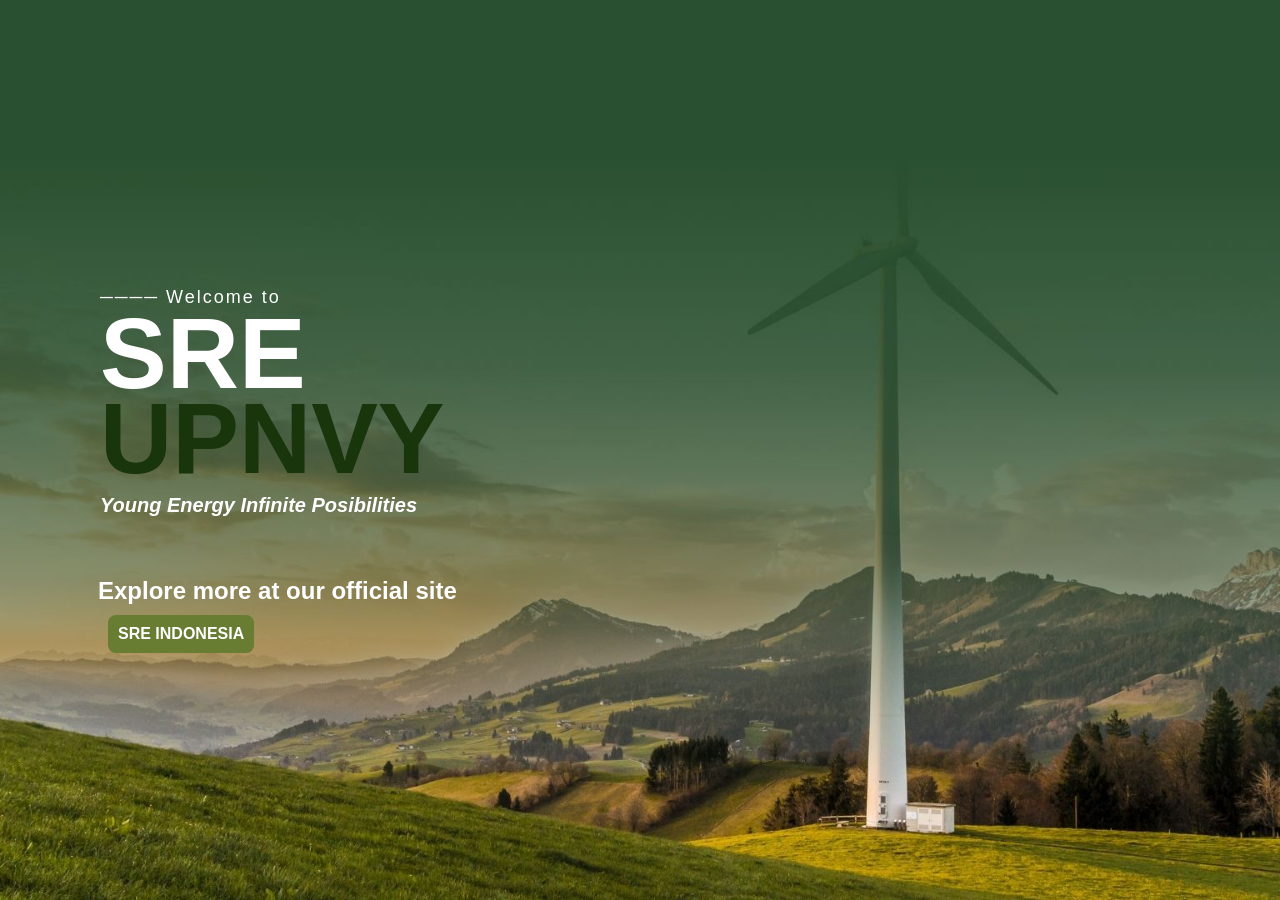
==== index.html @ 44f155f4 "Add files via upload" ====
<!DOCTYPE html>
<html lang="en">
<head>
    <meta charset="UTF-8">
    <meta name="viewport" content="width=device-width, initial-scale=1.0">
    <title>SRE WEBSITE</title>
    <link rel="stylesheet" href="srewebsite.css">
</head>
<body class="home-page">
    <!-- <nav>
        <div class="logosre">
        </div>
        <ul>
            <li><a href="index copy.html">Home</a></li>
            <li><a href="About copy .html">About</a></li>
            <li><a href="Activity copy.html">Activity</a></li>
            <li><a href="Our Team copy.html">Our Team</a></li>
        </ul>
    </nav> -->

    <div class="container">
        <section class="home-one">
            <div class="overlay-container">
                <div class="overlay">
                    <p>──── Welcome to</p>
                    <h1>SRE<span>UPNVY</span></h1>
                    <h3><em>Young Energy Infinite Posibilities</em></h3>
                </div> 
                <div class="explore-text">
                    <h2>Explore more at our official site</h2>
                    <a href="https://www.sre.co.id/id" target="_blank" class="sreidn-button">SRE INDONESIA</a>
                </div>
            </div>
        </section>

        <section class="home-three">
            <div class="sreidn-images">
                <img src="sreidn-logo/WhatsApp Image 2025-07-17 at 11.28.17_38786099.jpg" alt="foto 1">
                <img src="sreidn-logo/WhatsApp Image 2025-07-17 at 11.29.37_6268dc3e.jpg" alt="foto 2">
                <img src="sreidn-logo/WhatsApp Image 2025-07-17 at 11.30.44_0208b21f.jpg" alt="foto 3">
                <img src="sreidn-logo/WhatsApp Image 2025-07-17 at 11.29.37_50a04f51.jpg" alt="foto 4">
            </div>
            <div class="sreidn-top">
                <div class="sreidn-heading">
                    <img src="SRE_logo_green.png" alt="logo sre">
                    <h1><span>INDONESIA</span></h1>
                </div>
                <p>
                    SRE Indonesia or Society of Renewable Energy Indonesia is a non-profit organization that aims to accelerate <br> 
                    the energy transition in Indonesia particularly through capacity building in the renewable energy sector.
                </p>
            </div>
            <div class="sreidn-middle">
                <div class="middle-item">
                    <img src="sreidn-logo/univ-removebg-preview.png" alt="middle-item 1">
                    <h3>40 Universities</h3>
                    <p>SRE is spread across 40 universities <br> throughout Indonesia</p>
                </div>
                <div class="middle-item">
                    <img src="sreidn-logo/orang-removebg-preview.png" alt="middle-item 2">
                    <h3>400.000+ People</h3>
                    <p>Reaching more than 400 thousand people</p>
                </div>
                <div class="middle-item">
                    <img src="sreidn-logo/acara-removebg-preview.png" alt="middle-item 3">
                    <h3>300+ Events</h3>
                    <p>
                        Conducting more than 300 events<br>
                        throughout Indonesia.
                    </p>
                </div>
            </div>
        </section>

        <section class="home-two">
            <div class="sre-images">
                <img src="fotoalbum/IMG_6080.jpg" alt="Foto 1" class="sre-img">
                <img src="fotoalbum/IMG_6080.jpg" alt="Foto 2" class="sre-img">
                <img src="fotoalbum/IMG_6080.jpg" alt="Foto 3" class="sre-img">
            </div>

            <div class="sre-bottom">
                <div class="sre-left">
                    <img src="SRE_logo_green.png" alt="logo sre" class="sre-logo">
                    <h2>UPN "Veteran" Yogyakarta</h2>
                    <p>Young Energy Infinite Posibilities</p>
                </div>
                <div class="sre-right">
                    <h1>What is SRE UPNVY?</h1>
                    <div class="slogan-wrapper">
                        <span class="slogan-badge">Young Energy Infinite Posibilities</span>
                    </div>
                    <p class="desc">
                        <span>Society of Renewable Energy (SRE) UPNVY</span> is a student organization specializing in New and Renewable Energy (NRE). <br>
                        This organization provides a forum for renewable energy science for male and female students from various departments at UPN "Veteran" Yogyakarta, <br>
                        introducing renewable energy and collaborating to create projects in the renewable energy field. Furthermore, this organization aims to increase student interest in and awareness of new and renewable energy. This is based on the fact that many students still have minimal knowledge about renewable energy.  
                    </p>
                </div>
            </div>
        </section>

        <section class="home-four">
            <div class="collab-container">
                <div class="collab-heading">
                    <h1><span>MEET</span></h1>
                    <img src="SRE_logo_green.png" alt="logo sre">
                    <h1><span>INDONESIA COLLABORATORS</span></h1>
                </div>
                <div class="collab">
                    <div class="collaborators">
                        <a href="https://asean.org/" target="_blank">
                            <img src="srecollaborators/ASEAN.png" alt="logo ASEAN"> </a>
                        <a href="http://astra.co.id/" target="_blank">
                            <img src="srecollaborators/ASTRA.jpg" alt="logo ASTRA"></a>
                        <img src="srecollaborators/BPPT.png" alt="logo BPPT">
                        <a href="https://chandra-asri.com/id?gad_source=1&gad_campaignid=22125669579&gbraid=0AAAAArFUI5LkAQlbtIqx-YOl7ykiFJECK&gclid=Cj0KCQjw953DBhCyARIsANhIZobNIRGiQLPTIWfWsMm63AUCVNhUXt6UmaYI_AD4T3_EtJ8Ee23jcooaAioqEALw_wcB" target="_blank">
                            <img src="srecollaborators/chandra_asri.webp" alt="logo Chandra asri"></a>
                        <a href="https://www.ecadin.org/" target="_blank">
                            <img src="srecollaborators/ECADIN-1.webp" alt="logo ECADIN"></a>
                        <a href="https://www.ge.com/news/reports/tag/ge%20indonesia" target="_blank">
                            <img src="srecollaborators/General_Electric_logo.svg.png" alt="logo General Electric"></a>
                        <img src="srecollaborators/geodipa-logo.png" alt="logo Geodipa">
                        <a href="https://www.giz.de/en/worldwide/352.html" target="_blank">
                            <img src="srecollaborators/giz.jpg" alt="logo GIZ"></a>
                        <a href="https://iesr.or.id/en/" target="_blank">
                            <img src="srecollaborators/IESR-logo-caps-hires.png" alt="logo IESR"></a>
                        <a href="https://www.irena.org/" target="_blank">
                            <img src="srecollaborators/irena.png" alt="logo Irena"></a>
                        <a href="https://www.metiires.or.id/" target="_blank">
                            <img src="srecollaborators/METI-logo.png" alt="logo METI" class="logoMETI"></a>
                        <a href="https://www.unmgcy.org/" target="_blank">
                            <img src="srecollaborators/MGCY-Full.png" alt="logo MGCY"></a>
                        <a href="https://www.esdm.go.id/en" target="_blank">
                            <img src="srecollaborators/Ministry_of_Energy_and_Mineral_Resources.png" alt="logo Ministry of Energy and Mineral Resources of the Republic of Indonesia"></a>
                        <a href="https://kemlu.go.id/portal/en" target="_blank">
                            <img src="srecollaborators/ministry.png" alt="logo Ministry of Foreign Affairs of the Republic of Indonesia"></a>
                        <a href="https://www.newenergynexus.com/" target="_blank">
                            <img src="srecollaborators/nexus.png" alt="logo Nexus"></a>
                        <a href="https://www.pertamina.com/" target="_blank">
                            <img src="srecollaborators/pertamina.png" alt="logo Pertamina"></a>
                        <a href="https://web.pln.co.id/" target="_blank">
                            <img src="srecollaborators/PLN.png" alt="logo PLN"></a>
                        <a href="https://purnomoyusgiantorocenter.org/" target="_blank">
                            <img src="srecollaborators/purnomoyusgiantoro.jpg" alt="logo Purnomo Yusgiantoro"></a>
                        <a href="https://rm.id/" target="_blank">
                            <img src="srecollaborators/rakyatmerdeka.png" alt="logo RM.id"></a>
                        <a href="https://rigsis.com/" target="_blank">
                            <img src="srecollaborators/RIGSIS.png" alt="logo RIGSIS"></a>
                        <a href="https://www.se.com/id/en/" target="_blank">
                            <img src="srecollaborators/Schneider Electric 1.png" alt="logo Schneider Electric"></a>
                        <a href="https://www.sedayu.com/" target="_blank">
                            <img src="srecollaborators/SDU-1.png" alt="logo Sedayu"></a>
                        <a href="https://www.seda.gov.my/" target="_blank">
                            <img src="srecollaborators/seda-malaysia-logo-png_seeklogo-285004.png" alt="logo SEDA Malaysia"></a>
                        <a href="https://www.ptsmi.co.id/" target="_blank">
                            <img src="srecollaborators/SMI.webp" alt="logo SMI"></a>
                        <a href="https://sunenergy.id/" target="_blank">
                            <img src="srecollaborators/sun.jpg" alt="logo SUN"></a>
                        <a href="https://www.supreme-energy.com/" target="_blank">
                            <img src="srecollaborators/supreme.png" alt="logo Supreme Energy"></a>
                        <a href="https://www.tmlenergy.co.id/" target="_blank">
                            <img src="srecollaborators/tml.png" alt="logo TMLEnergy"></a>
                        <a href="https://www.undp.org/" target="_blank">
                            <img src="srecollaborators/UNDP_logo.svg.png" alt="logo UNDP" class="logoUNDP"></a>
                        <a href="https://www.wartsila.com/" target="_blank">
                            <img src="srecollaborators/Wärtsilä_logo.svg.png" alt="logo Wärtsilä"></a>
    
                        <!-- DUPLIKAT -->
                        <a href="https://asean.org/" target="_blank">
                            <img src="srecollaborators/ASEAN.png" alt="logo ASEAN"> </a>
                        <a href="http://astra.co.id/" target="_blank">
                            <img src="srecollaborators/ASTRA.jpg" alt="logo ASTRA"></a>
                        <img src="srecollaborators/BPPT.png" alt="logo BPPT">
                        <a href="https://chandra-asri.com/id?gad_source=1&gad_campaignid=22125669579&gbraid=0AAAAArFUI5LkAQlbtIqx-YOl7ykiFJECK&gclid=Cj0KCQjw953DBhCyARIsANhIZobNIRGiQLPTIWfWsMm63AUCVNhUXt6UmaYI_AD4T3_EtJ8Ee23jcooaAioqEALw_wcB" target="_blank">
                            <img src="srecollaborators/chandra_asri.webp" alt="logo Chandra asri"></a>
                        <a href="https://www.ecadin.org/" target="_blank">
                            <img src="srecollaborators/ECADIN-1.webp" alt="logo ECADIN"></a>
                        <a href="https://www.ge.com/news/reports/tag/ge%20indonesia" target="_blank">
                            <img src="srecollaborators/General_Electric_logo.svg.png" alt="logo General Electric"></a>
                        <img src="srecollaborators/geodipa-logo.png" alt="logo Geodipa">
                        <a href="https://www.giz.de/en/worldwide/352.html" target="_blank">
                            <img src="srecollaborators/giz.jpg" alt="logo GIZ"></a>
                        <a href="https://iesr.or.id/en/" target="_blank">
                            <img src="srecollaborators/IESR-logo-caps-hires.png" alt="logo IESR"></a>
                        <a href="https://www.irena.org/" target="_blank">
                            <img src="srecollaborators/irena.png" alt="logo Irena"></a>
                        <a href="https://www.metiires.or.id/" target="_blank">
                            <img src="srecollaborators/METI-logo.png" alt="logo METI"></a>
                        <a href="https://www.unmgcy.org/" target="_blank">
                            <img src="srecollaborators/MGCY-Full.png" alt="logo MGCY"></a>
                        <a href="https://www.esdm.go.id/en" target="_blank">
                            <img src="srecollaborators/Ministry_of_Energy_and_Mineral_Resources.png" alt="logo Ministry of Energy and Mineral Resources of the Republic of Indonesia"></a>
                        <a href="https://kemlu.go.id/portal/en" target="_blank">
                            <img src="srecollaborators/ministry.png" alt="logo Ministry of Foreign Affairs of the Republic of Indonesia"></a>
                        <a href="https://www.newenergynexus.com/" target="_blank">
                            <img src="srecollaborators/nexus.png" alt="logo Nexus"></a>
                        <a href="https://www.pertamina.com/" target="_blank">
                            <img src="srecollaborators/pertamina.png" alt="logo Pertamina"></a>
                        <a href="https://web.pln.co.id/" target="_blank">
                            <img src="srecollaborators/PLN.png" alt="logo PLN"></a>
                        <a href="https://purnomoyusgiantorocenter.org/" target="_blank">
                            <img src="srecollaborators/purnomoyusgiantoro.jpg" alt="logo Purnomo Yusgiantoro"></a>
                        <a href="https://rm.id/" target="_blank">
                            <img src="srecollaborators/rakyatmerdeka.png" alt="logo RM.id"></a>
                        <a href="https://rigsis.com/" target="_blank">
                            <img src="srecollaborators/RIGSIS.png" alt="logo RIGSIS"></a>
                        <a href="https://www.se.com/id/en/" target="_blank">
                            <img src="srecollaborators/Schneider Electric 1.png" alt="logo Schneider Electric"></a>
                        <a href="https://www.sedayu.com/" target="_blank">
                            <img src="srecollaborators/SDU-1.png" alt="logo Sedayu"></a>
                        <a href="https://www.seda.gov.my/" target="_blank">
                            <img src="srecollaborators/seda-malaysia-logo-png_seeklogo-285004.png" alt="logo SEDA Malaysia"></a>
                        <a href="https://www.ptsmi.co.id/" target="_blank">
                            <img src="srecollaborators/SMI.webp" alt="logo SMI"></a>
                        <a href="https://sunenergy.id/" target="_blank">
                            <img src="srecollaborators/sun.jpg" alt="logo SUN"></a>
                        <a href="https://www.supreme-energy.com/" target="_blank">
                            <img src="srecollaborators/supreme.png" alt="logo Supreme Energy"></a>
                        <a href="https://www.tmlenergy.co.id/" target="_blank">
                            <img src="srecollaborators/tml.png" alt="logo TMLEnergy"></a>
                        <a href="https://www.undp.org/" target="_blank">
                            <img src="srecollaborators/UNDP_logo.svg.png" alt="logo UNDP"></a>
                        <a href="https://www.wartsila.com/" target="_blank">
                            <img src="srecollaborators/Wärtsilä_logo.svg.png" alt="logo Wärtsilä"></a>
                    </div>
                </div>
            </div>
        </section>

        <section class="home-five">
            <h1 class="Contact-title">Contact Us</h1>
            <footer class="footer-sre">
                <div class="footer-left">
                    <img src="SRE_logo_green.png" alt="logo sre">
                    <h2>UPN "Veteran" Yogyakarta</h2>
                    <p>Young Energy Infinite Posibilities</p>
                </div>

                <div class="footer-right">
                    <div class="contact-item">
                        <img src="contactlogo/icons8-email-90.png" alt="email">
                        <span>email sre</span>
                    </div>
                    <div class="contact-item">
                        <img src="contactlogo/icons8-instagram-logo-50.png" alt="instagram">
                        <a href="https://www.instagram.com/sre.upnvy?igsh=MTJiMDk4Z2ZpbHgyZQ==" target="_blank">@sre.upnvy</a>
                    </div>
                    <div class="contact-item">
                        <img src="contactlogo/icons8-tiktok-90.png" alt="tiktok">
                        <a href="https://www.tiktok.com/@sre.upnvy?_t=ZS-8y2zm5NRVfc&_r=1" target="_blank">SRE UPNVY</a>
                    </div>
                    <div class="contact-item">
                        <img src="contactlogo/icons8-youtube-50.png" alt="youtube">
                        <a href="https://www.youtube.com/@sreupnvy3680" target="_blank">SRE UPNVY</a>
                    </div>
                    <div class="contact-item">
                        <img src="contactlogo/icons8-linkedin-50.png" alt="linkedin">
                        <a href="www.linkedin.com/company/sre-upnvy" target="_blank">linkedin</a>
                    </div>
                    <div class="contact-item">
                        <img src="contactlogo/icons8-location-50.png" alt="location">
                        <p>Jl. Padjajaran Jl. Ring Road Utara No.104, Ngropoh, Condongcatur, Kec. Depok, Kabupaten Sleman, Daerah Istimewa Yogyakarta 55283</p>
                    </div>
                </div>
            </footer>
        </section>
    </div>
</body>
</html>
---- srewebsite.css ----
*{
    margin : 0;
    padding : 0;
    box-sizing: border-box;
    font-family: "Poppins", sans-serif; }
body { overflow-x: hidden; background: linear-gradient(to bottom, #18350B) ; margin: 0; padding: 0; scroll-behavior: smooth;}
.about-page{background: linear-gradient(to bottom, #0b3d2e, #567c4b); }
.container{ scroll-snap-type: y mandatory; overflow-y: scroll; height: 100vh; scroll-behavior: smooth;}
section{
    overflow-x:hidden;
    height :100vh;
    /* display: flex; */
    justify-content: center;
    align-items: center; 
    scroll-snap-align: start; } 
.one{ 
    position: relative;
    background-image: url(fotoalbum/Green\ Tosca\ Modern\ Geometric\ Web\ Hosting\ Service\ Presentation.jpg);
    background-size: cover;
    background-position: center;
    height: 100vh;
    color: white;
    display: flex;
    align-items: center;
    justify-content: center; }
.vision{ padding: 60px 100px; }
.vission-row {
    padding-left: 20px;
    display: flex;
    align-items: center;
    gap: 5rem; 
    justify-content: space-between;
    flex-wrap: wrap; }
.vision-content{flex: 1;}
.vision-title{display: flex; align-items: flex-start; flex-direction: column; gap: 0;}
h2.visi{ font-size: 4rem; letter-spacing: 6px;  color: white; position: relative; margin: 0; padding-bottom: 10px; line-height: 1;} 
h2.our { font-size: 3rem;  letter-spacing: 6px ; color: #007a60;  margin: 0; padding: 0; line-height: 1; }
.vision-text p { font-size: 18px; color: #d7d0d0; margin-top: 20px; line-height: 1.6; text-align: justify;}
.vision-text p span{color: #007a60;}
h2.visi::after{
    content: "";
    position: absolute;
    bottom: 0;
    left: 0;
    width: 100%; 
    height: 5px; 
    background-color: white;  }
.vision-image{flex: 1; text-align: center;}
.vision-image img{max-width: 100%; height: auto; max-height: 300px;} 
.mission{
    display: flex;
    align-items: flex-start;
    justify-content: space-between;
    gap: 40px;
    padding: 50px 30px;
    max-width: 1000px;
    margin: 0 auto;  }
.mission-left{flex: 1; text-align: left;}
.mission-title{
    padding-left: 0;
    font-size: 3rem;
    color: white;
    font-weight: bold;
    transform: translateX(-30px);
    /* margin-bottom: 40px; */ }
.mission-right{
    flex: 2;
    display: flex;
    flex-direction: column;
    gap: 20px;
}
.mission-item{
    display: flex;
    align-items: flex-start;
    gap: 25px; }
.misi-icon{width: 80px; height: auto;}
.misi-box{
    background-color: #f1f1f1;
    border-radius: 15px;
    padding: 20px 20px;
    /* margin-top: 6px; */
    flex: 1;
    box-shadow: 0 2px 6px rgba(0,0,0,0.1);}
.misi-box p{margin: 0; font-size: 1rem; color: #18350B; line-height: 1.6;}
/* .mission p{ flex: 3; text-align: justify;  font-family: 'Poppins', sans-serif; }
.point{
    background-color: #71d5a3;
    padding: 10px;
    margin-bottom: 20px;
    border-radius: 12px;
    box-shadow: 0 2px 8px rgba(0,0,0,0.05); 
    font-family: 'Poppins', sans-serif;
    line-height: 1.6; } */

/* TAGLINE */
.ourtagline {
    position: relative;
    padding: 50px 20px;
    margin-bottom: 30px;
    overflow: hidden; }
.ourtagline h1{
    color: white;
    letter-spacing: 2px;
    font-size: 3rem;
    font-family: 'Poppins', sans-serif;
    text-align: center; }
.ourtagline span{ color: #007a60;}
.scroll-container{
    display: flex;
    overflow-x: auto;
    scrollbar-width: none;
    -ms-overflow-style: none;
    gap: 20px;
    scroll-snap-type: x mandatory;
    scroll-behavior: smooth;
    padding: 20px 0;    }
.scroll-container::-webkit-scrollbar{ display: none;}
.tagline-item { 
    width: 400px;
    height: 300px;
    flex: 0 0 auto;
    scroll-snap-align: center;
    background-color: #42623f;
    padding: 30px 20px;
    border-radius: 16px;
    transition: transform 0.3s, box-shadow 0.3s;
    box-shadow: 0 4px 12px rgba(0, 0, 0, 0.2);
    color: white; 
    display: flex;
    flex-direction: column;
    /* justify-content: center;  */ }
.tagline-item.active{
    transform: scale(1.05);
    box-shadow: 0 6px 16px rgba(255,255,255,0.4) ;
    background-color: #115e59; }
.tagline-item h2 { font-size: 2rem; color: #D6D3CC;}
.tagline-item p { font-size: 1.5rem;  color: #e0f2f1;  text-align: justify;}
.scroll-btn{
    position: absolute;
    top: 50%;
    transform: translateY(-50%);
    background: #0f766e;
    color: white;
    border: none;
    font-size: 2rem;
    padding: 10px 16px;
    cursor: pointer;
    z-index: 1;
    border-radius: 50%;
    box-shadow:  0 4px 8px rgba(0,0,0,0.3); }
.scroll-left{ left: 10px;}
.scroll-right{right: 10px;}

/* HOME PAGE */
.home-one{
    position: relative;
    background-image: url(fotoalbum/Green\ Tosca\ Modern\ Geometric\ Web\ Hosting\ Service\ Presentation.jpg);
    background-size: cover; 
    background-position: center;
    height: 100vh;
    color: white;
    display: flex;
    align-items: center;
    justify-content: center;
    text-align: left; }
.overlay-container{
    display: flex;
    flex-direction: column;
    align-items: flex-start;
    justify-content: center;
    height: 100%;
    padding: 50px;
    width: 100%; }
.overlay{ padding: 50px; width: 100%; margin-bottom: 0; }
.overlay p{
    margin: 0;
    padding: 0;
    font-size: 18px;
    font-weight: 500;
    letter-spacing: 2px; }
.overlay h1{
    padding-top: 10px;
    font-size: 100px;
    font-weight: bold;
    margin : 0;
    line-height: 0.7; }
.overlay h1 span{ 
    display:block; 
    color:  #18350B; 
    margin: 0; 
    padding: 0; 
    line-height: 1; }
.overlay h3{ font-style: italic; font-size: 20px; margin-top: 6px; }
.explore-text{margin-top: 10px; margin-left: 3rem; }
.explore-text p{ font-size: 20px; font-weight: bold; }
.sreidn-button{
    display: inline-block;
    background-color: #687C32;
    color: white;
    padding: 10px 10px;
    text-decoration: none;
    font-weight: bold;
    border-radius: 8px;
    margin: 10px; }
/* TENTANG SRE UPNVY */
.home-two {
    max-width: 100%;
    overflow-x:hidden;
    /* background-color: #0e663c;  */
    color: white;
    padding: 40px 20px;
    font-family: 'Poppins', sans-serif; }
.sre-images{
    display: flex;
    justify-content: center;
    gap: 65px;
    margin-bottom: 5px; }
.sre-img{
    width: 32%;
    height: auto;
    object-fit: cover;
    border: 3px solid rgb(187, 216, 187);
    border-radius: 30px; }
.sre-bottom{
    display: flex;
    justify-content: space-between;
    align-items: flex-start;
    gap: 40px;
    padding-right: 5px;
    padding-top: 30px; }
.sre-left{ flex: 1; text-align: left; padding-left: 4rem; }
.sre-left .sre-logo{ height: 90px; }
.sre-left h2{color: white; font-size: 2rem; margin: 0;}
.sre-left p{font-style: italic; color: white;}
.sre-right{flex: 3; padding-right: 4rem; color: white;}
.sre-right h1{
    font-size: 28px;
    font-weight: bold;
    margin-bottom: 10px; }
.slogan-wrapper{
    background-color: #3f5838;
    display: inline-block;
    padding: 4px;
    border-radius: 20px;
    margin: 10px 0 20px 0;  }
.slogan-badge {
    background-color: #466b67;
    color: white;
    font-style: italic;
    font-weight: 600;
    padding: 6px 16px;
    border-radius: 20px;
    display: inline-block;
    box-shadow: 0 3px 6px rgba(0, 0, 0, 0.25);
    font-size: 14px; }
.desc{
    font-size: 14px;
    line-height: 1.6;
    text-align: justify; }

/* TENTANG SRE INDONESIA */
.home-three{
    color: white;
    /* background-color: #037581; */
    /* padding: 2rem; */
    /* padding-top: 3rem; */
    text-align: center; }
.sreidn-heading{
    display: flex;
    align-items: center;
    justify-content: center;
    gap: 10px;
    margin-bottom: 0.3rem; }
.sreidn-heading h1{
    font-size: 2.5rem;
    font-weight: bold;
    color: white;
    margin: 0; }
.sreidn-heading img{ width: 85px; height: auto; display: block; margin-bottom: 8px;}
.sreidn-images{
    margin-top: 0;
    display: flex;
    justify-content: center;
    margin-bottom: 20px; }
.sreidn-images img{
    width: 100%;
    max-width: 320px;
    height: auto;
    object-fit: cover; }
.sreidn-top{padding-bottom: 10px;}
.sreidn-top h1{ letter-spacing: 3px; font-size: 2.2rem; margin-bottom: 10px; }
.sreidn-middle{
    display: flex;
    justify-content: center;
    align-items: flex-start;
    gap: 40px;
    /* margin: 10px 0; */
    flex-wrap: wrap; }
.middle-item{ text-align: center; max-width: 200px; }
.middle-item img{
    width: 150px;
    height: auto;
    /* margin-bottom: 10px; */ }

/* COLLABORATORS */
.home-four{ /*background-color: #037581;*/ overflow-x:hidden;}
.logoMETI{height: 100px; width: 100px; padding: 20px;}
.logoUNDP{height: 100px; width: 100px;}
.collab-heading{
    display: flex;
    align-items: center;
    justify-content: center;
    gap: 13px;
    flex-wrap: wrap;
    text-align: center;
}
.collab-heading h1{ font-size: 2rem; margin: 0; color: white; }
.collab-heading img{
    margin-top: 8.7rem;
    height: auto; 
    width: 85px;
    display: block;
}
.collab{
    overflow-x: auto;
    white-space: nowrap;
    position: relative;
    /* width: 100%; */
    padding: 20px 0;
    justify-content: center;
    text-align: center;
    padding-top: 20px ;
    scroll-behavior: smooth;
}
.collab::-webkit-scrollbar{height: 0px;}
.collab-container h1{
    margin-top: 10rem;
    text-align: center;
    position: sticky;
    top: 0;
    z-index: 10;
    padding: 10px 0;
    color: white;
    margin-bottom: 1rem;
    font-size: 2rem;
    letter-spacing: 2px;
}
.collaborators{ display: inline-block; gap: 40px; animation: scroll-logo 50s linear infinite; }
.collab:hover .collaborators{ animation-play-state: paused;}
.collaborators img{
    padding: 10px;
    background-color: white;
    height : 100px;
    margin : 0 30px;
    border-radius: 10px;
    vertical-align: middle;
}
.collaborators img:hover {
    transform: scale(1.1);
    box-shadow: 0 8px 16px rgba(0,0,0,0.3);
}
@keyframes scroll-logo {
    0%{transform: translateX(0);}
    100%{transform: translateX(-50%);}
}

/* CONTACT US */
.home-five{
    /* background-color: #037581; */
    color: white;
    padding: 80px 40px;
    min-height: 100vh;
    display: flex;
    flex-direction: column;
    align-items: center;
}
.Contact-title{
    font-weight: bold;
    text-align: center;
    font-size: 4rem;
    color: white;
    margin-bottom: 50px;
    /* padding-top: 2rem; */
}
.footer-sre{
    display: flex;
    justify-content: center;
    align-items: flex-start;
    flex-wrap: wrap;
    color: black;
    max-width: 1100px;
    width: 100%;
    /* padding: 100px 20px; */
    gap: 6rem;
}
.footer-left{
    /* padding-left: 6rem; */
    text-align: center;
    flex: 1 1 300px;
    max-width: 300px;
}
.footer-left h2{ font-size: 2rem; margin-bottom: 10px; color: white; }  
.footer-left p{
    margin: 4px 0;
    font-style: italic;
    font-size: 0.95rem;
    color: #cfe5e7;
}
.footer-left img{ height: 90px; }
.footer-right {
    display: grid;
    grid-template-columns: 1fr 1fr; /* 2 kolom */
    gap: 12px 24px;                /* vertical 12px, horizontal 24px */
    max-width: 600px;              /* Biar nggak kepanjangan */
}
.contact-item{
    display: flex;
    align-items: flex-start;
    gap: 10px;
    line-height: 1.5;
    font-size: 0.95rem;
}
.contact-item img{
    width: 24px;
    height: 24px;
    margin-top: 3px;
    filter: brightness(0) invert(1);
}
.contact-item span{ color: white; } .contact-item p{ color: white; margin: 0; }
.contact-item a{ color: white; text-decoration: none; font-size: 1rem; }
.contact-item a:hover{ text-decoration: underline;}

/* ACTIVITY PAGE */
.Activity-one{
    scroll-behavior: smooth;
    position: relative;
    background-image: url(fotoalbum/Green\ Tosca\ Modern\ Geometric\ Web\ Hosting\ Service\ Presentation.jpg);
    background-size: cover;
    background-position: center;
    height: 100vh;
    color: white;
    display: flex;
    align-items: center;
    justify-content: center; }
.ac-overlay-container{
    display: flex;
    flex-direction: column;
    align-items: center;
    justify-content: center;
    height: 100%;
    padding: 50px;
    width: 100%; }
.ac-overlay{ padding: 50px; width: 100%; margin-bottom: 0; padding-top: 10px; text-align: left;}
.ac-overlay h1{
    font-size: 90px;
    font-weight: bold;
    margin: 0;
    line-height: 1; }
.ac-overlay h1 span{
    display: block;
    color: #a4ff53 ;
    margin: 0;
    padding: 0;
    line-height: 0.7; }
.ac-overlay h2{font-size: 60px; padding-top:0;}
.ac-overlay h3{line-height: 0 ;}
.ac-see-more{ margin-top: 30px;}
.ac-see-more a{
    font-size: 20px;
    color: white;
    cursor: pointer;
    display: inline-block;
    background-color: transparent;
    border: 2px solid #a4ff53;
    color: #a4ff53 ;
    padding: 10px 20px;
    text-decoration: none;
    font-size: 15px;
    border-radius: 20px;
    transition: 0.3s ease-in-out;
    font-weight: 600; }
.ac-see-more a:hover{background-color: #a4ff53; color: #000;}

/* OUR ACTIVITY */
.Activity-two{
    height: 100vh;
    justify-content: center;
    align-items: center;
    background-image: url(fotoalbum/bg-activity.jpg);
    background-size: cover;
    background-position: center;
    padding: 30px 20px; }
.activity-container{
    margin-top: 0;
    max-width: 90%; 
    margin: auto;
    background-color: white;
    border-radius: 20px;
    overflow: hidden;
    box-shadow: 0 8px 25px rgba(0,0,0,0.1);
    margin-top: 0; }
.activity-header{
    margin-top: 0; padding-top: 0;
    background-image: url(fotoalbum/IMG_6080.jpg);
    background-size: 120%;
    background-position: center;
    text-align: center;
    color: white;
    padding: 100px 20px;
    border-radius: 20px 20px 0 0;
    position: relative;
    overflow: hidden;
}
.activity-header::before{
    content: '';
    position: absolute;
    top: 0; left: 0; right: 0; bottom: 0;
    background: linear-gradient(
        rgba(26, 58, 35, 0.5),  
        rgba(52, 137, 75, 0.2) 
    );
    z-index: 0;
}
.activity-header h1{ z-index: 1; position: relative; }
.activity-content{
    display: flex;
    overflow-x: auto;
    scroll-snap-type: x mandatory;
    gap: 20px;
    padding: 40px 20px;
    scroll-behavior: smooth;
}
.ac-card{
    flex: 0 0 calc(100% / 3 - 20px);
    min-height: 200px;
    background: linear-gradient(to bottom, #377d68, #567c4b);
    color: white;
    border-radius: 15px;
    padding: 40px;
    scroll-snap-align: center;
    box-shadow: 0 4px 12px rgba(0,0,0,0.15);
    text-align: center;
    font-size: 1.2rem ;
    font-weight: bold;
    letter-spacing: 2px; }
.ac-card h3{margin-bottom: 7px;}
.ac-card:active{
    transform: scale(1.08);
    box-shadow: 0 12px 25px rgba(0, 0, 0, 0.25);
    z-index: 10;
}
.ac-card:focus, ac-card:hover{
    transform: scale(1.05);
    box-shadow: 0 8px 24px rgba(0,0,0,0.2)
}
.activity-content::-webkit-scrollbar{ display: none;}
.activity-content{ -ms-overflow-style: none; scrollbar-width: none; }

/* PROJECT SRE */
/* .Activity-three{scroll-behavior: smooth;} */
.see-more-btn {
    display: inline-block;
    padding: 10px 20px;
    background-color: #3dc7ae;
    color: white;
    border-radius: 20px;
    text-decoration: none;
    font-weight: 600;
    transition: all 0.3s ease; }
.see-more-btn:hover {
    background-color: #0a4721;
    box-shadow: 0 4px 15px rgba(9, 101, 86, 0.5); }
.activity-detail{
    padding: 20px;
    border-radius: 10px; }
.detail-container{
    display: flex;
    flex-wrap: wrap;    align-items: flex-start;
    justify-content: center;
    align-items: center;
    gap: 4.5rem;
    padding: 3rem 2rem 2rem 0; }
.detail-box{
    display: flex;
    flex-direction: row;
    padding: 20px;
    background-color: white;
    border-radius: 15px;
    box-shadow: 0 4px 12px rgba(0,0,0,0.1);
    gap: 50px; }
.detail-img img{
    width: 100%;
    max-width: 400px;
    border-radius: 10px;
    object-fit: cover;
    box-shadow: 0 4px 10px rgba(0,0,0,0.2); }
.detail-desc h2{
    color: rgb(44, 168, 125);
    font-size: 2rem;
    margin-bottom: 1rem;
    padding-top: 1rem;
    position: relative;
    display: inline-block; /* penting agar lebar h2 hanya selebar teks */
    padding-bottom: 8px; }
.detail-desc h2::after {
    content: "";
    position: absolute;
    bottom: 0;
    left: 0;
    width: 100%; /* mengikuti lebar teks h2 */
    height: 3px; /* tebal garis */
    background-color: #0b3d2e; /* warna garis */ }
.detail-desc p{
    margin-bottom: 10px;
    max-width:  500px;
    line-height: 1.6;
    max-width: 600px;
    color: rgb(18, 16, 16);
    text-align: justify; }
@media (max-width : 768px){
    .detail-container{
        flex-direction: column;
        align-items: center;
        text-align: center;
    }
}
.back-btn {
    display: inline-block;
    margin-bottom: 20px;
    background-color:#70A9BB;
    color: rgb(6, 3, 3);
    padding: 10px 16px;
    border-radius: 8px;
    text-decoration: none;
    font-weight: 600;
    font-size: 1rem;
    transition: background-color 0.3s ease; }
.back-btn:hover { background-color: #406868; }


/* MEET OUR TEAM */
.pvp-wrapper {
    display: flex;
    justify-content: space-between;
    align-items: flex-start;
    flex-wrap: wrap;
    gap: 40px; }
.pvp-title {
    color: white;
    letter-spacing: 3px;
    padding: 3px 8px;
    border-radius: 10px;
    display: inline-block;
    margin-bottom: 8px;
    /* flex: 1; */
    min-width: 250px; }
.pvp-title h2 {
    font-size: 22px;
    margin-bottom: 10px; }
.pvp-container {
    padding: 40px;
    font-family: sans-serif;
    color: white;
    display: flex;
    flex-direction: column;
    gap: 40px;
    max-width: 900px;
    margin: auto; }
.pvp {
    display: flex;
    align-items: center;
    gap:40px; 
    flex-direction: row-reverse;
    text-align: right;
    }
.pvp .pvp-text{ align-items: flex-start; text-align: left;}
.pvptitle{
    color: white;
    letter-spacing: 2px;
    background-color: #406868;
    padding: 5px 8px;
    border-radius: 10px;
    display: inline-block;
    margin-bottom: 8px;
    /* flex: 1; */
    min-width: 250px;
}
.pvp img {
    height: 200px;
    width: 200px;
    border-radius: 12px;
    object-fit: cover;}
.pvp-text {
    display: flex;
    flex-direction: column;
    justify-content: center; }
.pvp-text .pvp-title{
    font-weight: 600;
    font-size: 14px;
    display: inline-block;
    padding: 4px 10px;
    border-radius: 8px;
    margin: 8px 0; }
.pvp h2 { 
    font-size: 28px;
    margin: 0;
    font-weight: bold;
}

/* .pvp p {

} */
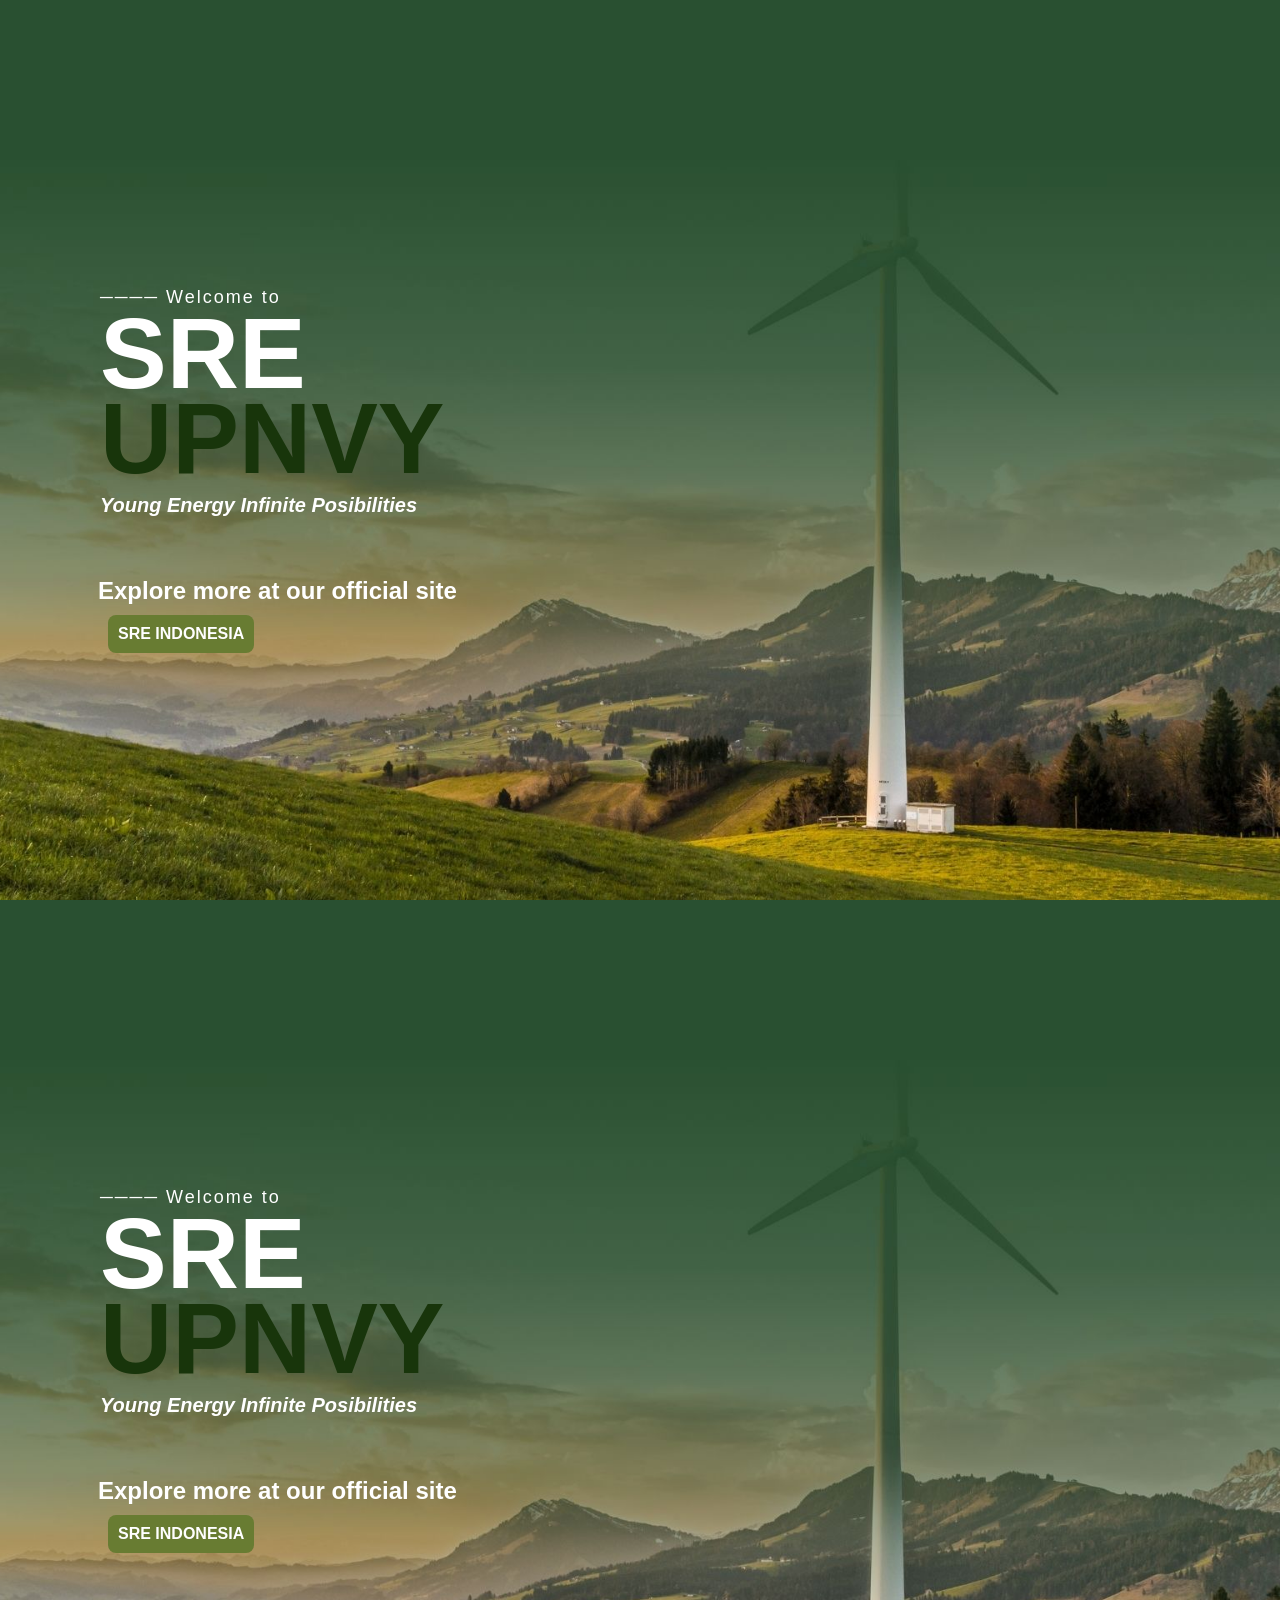
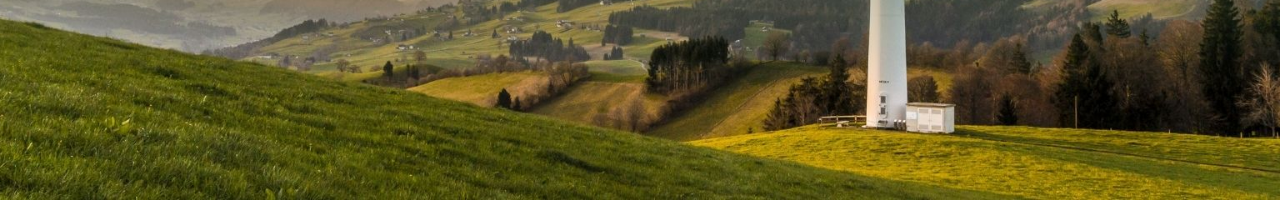
==== commit 52543478: "Merge branch 'main' of https://github.com/Sukma216/website-sre" ====
--- a/index.html
+++ b/index.html
@@ -1,269 +1,538 @@
-<!DOCTYPE html>
-<html lang="en">
-<head>
-    <meta charset="UTF-8">
-    <meta name="viewport" content="width=device-width, initial-scale=1.0">
-    <title>SRE WEBSITE</title>
-    <link rel="stylesheet" href="srewebsite.css">
-</head>
-<body class="home-page">
-    <!-- <nav>
-        <div class="logosre">
-        </div>
-        <ul>
-            <li><a href="index copy.html">Home</a></li>
-            <li><a href="About copy .html">About</a></li>
-            <li><a href="Activity copy.html">Activity</a></li>
-            <li><a href="Our Team copy.html">Our Team</a></li>
-        </ul>
-    </nav> -->
-
-    <div class="container">
-        <section class="home-one">
-            <div class="overlay-container">
-                <div class="overlay">
-                    <p>──── Welcome to</p>
-                    <h1>SRE<span>UPNVY</span></h1>
-                    <h3><em>Young Energy Infinite Posibilities</em></h3>
-                </div> 
-                <div class="explore-text">
-                    <h2>Explore more at our official site</h2>
-                    <a href="https://www.sre.co.id/id" target="_blank" class="sreidn-button">SRE INDONESIA</a>
-                </div>
-            </div>
-        </section>
-
-        <section class="home-three">
-            <div class="sreidn-images">
-                <img src="sreidn-logo/WhatsApp Image 2025-07-17 at 11.28.17_38786099.jpg" alt="foto 1">
-                <img src="sreidn-logo/WhatsApp Image 2025-07-17 at 11.29.37_6268dc3e.jpg" alt="foto 2">
-                <img src="sreidn-logo/WhatsApp Image 2025-07-17 at 11.30.44_0208b21f.jpg" alt="foto 3">
-                <img src="sreidn-logo/WhatsApp Image 2025-07-17 at 11.29.37_50a04f51.jpg" alt="foto 4">
-            </div>
-            <div class="sreidn-top">
-                <div class="sreidn-heading">
-                    <img src="SRE_logo_green.png" alt="logo sre">
-                    <h1><span>INDONESIA</span></h1>
-                </div>
-                <p>
-                    SRE Indonesia or Society of Renewable Energy Indonesia is a non-profit organization that aims to accelerate <br> 
-                    the energy transition in Indonesia particularly through capacity building in the renewable energy sector.
-                </p>
-            </div>
-            <div class="sreidn-middle">
-                <div class="middle-item">
-                    <img src="sreidn-logo/univ-removebg-preview.png" alt="middle-item 1">
-                    <h3>40 Universities</h3>
-                    <p>SRE is spread across 40 universities <br> throughout Indonesia</p>
-                </div>
-                <div class="middle-item">
-                    <img src="sreidn-logo/orang-removebg-preview.png" alt="middle-item 2">
-                    <h3>400.000+ People</h3>
-                    <p>Reaching more than 400 thousand people</p>
-                </div>
-                <div class="middle-item">
-                    <img src="sreidn-logo/acara-removebg-preview.png" alt="middle-item 3">
-                    <h3>300+ Events</h3>
-                    <p>
-                        Conducting more than 300 events<br>
-                        throughout Indonesia.
-                    </p>
-                </div>
-            </div>
-        </section>
-
-        <section class="home-two">
-            <div class="sre-images">
-                <img src="fotoalbum/IMG_6080.jpg" alt="Foto 1" class="sre-img">
-                <img src="fotoalbum/IMG_6080.jpg" alt="Foto 2" class="sre-img">
-                <img src="fotoalbum/IMG_6080.jpg" alt="Foto 3" class="sre-img">
-            </div>
-
-            <div class="sre-bottom">
-                <div class="sre-left">
-                    <img src="SRE_logo_green.png" alt="logo sre" class="sre-logo">
-                    <h2>UPN "Veteran" Yogyakarta</h2>
-                    <p>Young Energy Infinite Posibilities</p>
-                </div>
-                <div class="sre-right">
-                    <h1>What is SRE UPNVY?</h1>
-                    <div class="slogan-wrapper">
-                        <span class="slogan-badge">Young Energy Infinite Posibilities</span>
-                    </div>
-                    <p class="desc">
-                        <span>Society of Renewable Energy (SRE) UPNVY</span> is a student organization specializing in New and Renewable Energy (NRE). <br>
-                        This organization provides a forum for renewable energy science for male and female students from various departments at UPN "Veteran" Yogyakarta, <br>
-                        introducing renewable energy and collaborating to create projects in the renewable energy field. Furthermore, this organization aims to increase student interest in and awareness of new and renewable energy. This is based on the fact that many students still have minimal knowledge about renewable energy.  
-                    </p>
-                </div>
-            </div>
-        </section>
-
-        <section class="home-four">
-            <div class="collab-container">
-                <div class="collab-heading">
-                    <h1><span>MEET</span></h1>
-                    <img src="SRE_logo_green.png" alt="logo sre">
-                    <h1><span>INDONESIA COLLABORATORS</span></h1>
-                </div>
-                <div class="collab">
-                    <div class="collaborators">
-                        <a href="https://asean.org/" target="_blank">
-                            <img src="srecollaborators/ASEAN.png" alt="logo ASEAN"> </a>
-                        <a href="http://astra.co.id/" target="_blank">
-                            <img src="srecollaborators/ASTRA.jpg" alt="logo ASTRA"></a>
-                        <img src="srecollaborators/BPPT.png" alt="logo BPPT">
-                        <a href="https://chandra-asri.com/id?gad_source=1&gad_campaignid=22125669579&gbraid=0AAAAArFUI5LkAQlbtIqx-YOl7ykiFJECK&gclid=Cj0KCQjw953DBhCyARIsANhIZobNIRGiQLPTIWfWsMm63AUCVNhUXt6UmaYI_AD4T3_EtJ8Ee23jcooaAioqEALw_wcB" target="_blank">
-                            <img src="srecollaborators/chandra_asri.webp" alt="logo Chandra asri"></a>
-                        <a href="https://www.ecadin.org/" target="_blank">
-                            <img src="srecollaborators/ECADIN-1.webp" alt="logo ECADIN"></a>
-                        <a href="https://www.ge.com/news/reports/tag/ge%20indonesia" target="_blank">
-                            <img src="srecollaborators/General_Electric_logo.svg.png" alt="logo General Electric"></a>
-                        <img src="srecollaborators/geodipa-logo.png" alt="logo Geodipa">
-                        <a href="https://www.giz.de/en/worldwide/352.html" target="_blank">
-                            <img src="srecollaborators/giz.jpg" alt="logo GIZ"></a>
-                        <a href="https://iesr.or.id/en/" target="_blank">
-                            <img src="srecollaborators/IESR-logo-caps-hires.png" alt="logo IESR"></a>
-                        <a href="https://www.irena.org/" target="_blank">
-                            <img src="srecollaborators/irena.png" alt="logo Irena"></a>
-                        <a href="https://www.metiires.or.id/" target="_blank">
-                            <img src="srecollaborators/METI-logo.png" alt="logo METI" class="logoMETI"></a>
-                        <a href="https://www.unmgcy.org/" target="_blank">
-                            <img src="srecollaborators/MGCY-Full.png" alt="logo MGCY"></a>
-                        <a href="https://www.esdm.go.id/en" target="_blank">
-                            <img src="srecollaborators/Ministry_of_Energy_and_Mineral_Resources.png" alt="logo Ministry of Energy and Mineral Resources of the Republic of Indonesia"></a>
-                        <a href="https://kemlu.go.id/portal/en" target="_blank">
-                            <img src="srecollaborators/ministry.png" alt="logo Ministry of Foreign Affairs of the Republic of Indonesia"></a>
-                        <a href="https://www.newenergynexus.com/" target="_blank">
-                            <img src="srecollaborators/nexus.png" alt="logo Nexus"></a>
-                        <a href="https://www.pertamina.com/" target="_blank">
-                            <img src="srecollaborators/pertamina.png" alt="logo Pertamina"></a>
-                        <a href="https://web.pln.co.id/" target="_blank">
-                            <img src="srecollaborators/PLN.png" alt="logo PLN"></a>
-                        <a href="https://purnomoyusgiantorocenter.org/" target="_blank">
-                            <img src="srecollaborators/purnomoyusgiantoro.jpg" alt="logo Purnomo Yusgiantoro"></a>
-                        <a href="https://rm.id/" target="_blank">
-                            <img src="srecollaborators/rakyatmerdeka.png" alt="logo RM.id"></a>
-                        <a href="https://rigsis.com/" target="_blank">
-                            <img src="srecollaborators/RIGSIS.png" alt="logo RIGSIS"></a>
-                        <a href="https://www.se.com/id/en/" target="_blank">
-                            <img src="srecollaborators/Schneider Electric 1.png" alt="logo Schneider Electric"></a>
-                        <a href="https://www.sedayu.com/" target="_blank">
-                            <img src="srecollaborators/SDU-1.png" alt="logo Sedayu"></a>
-                        <a href="https://www.seda.gov.my/" target="_blank">
-                            <img src="srecollaborators/seda-malaysia-logo-png_seeklogo-285004.png" alt="logo SEDA Malaysia"></a>
-                        <a href="https://www.ptsmi.co.id/" target="_blank">
-                            <img src="srecollaborators/SMI.webp" alt="logo SMI"></a>
-                        <a href="https://sunenergy.id/" target="_blank">
-                            <img src="srecollaborators/sun.jpg" alt="logo SUN"></a>
-                        <a href="https://www.supreme-energy.com/" target="_blank">
-                            <img src="srecollaborators/supreme.png" alt="logo Supreme Energy"></a>
-                        <a href="https://www.tmlenergy.co.id/" target="_blank">
-                            <img src="srecollaborators/tml.png" alt="logo TMLEnergy"></a>
-                        <a href="https://www.undp.org/" target="_blank">
-                            <img src="srecollaborators/UNDP_logo.svg.png" alt="logo UNDP" class="logoUNDP"></a>
-                        <a href="https://www.wartsila.com/" target="_blank">
-                            <img src="srecollaborators/Wärtsilä_logo.svg.png" alt="logo Wärtsilä"></a>
-    
-                        <!-- DUPLIKAT -->
-                        <a href="https://asean.org/" target="_blank">
-                            <img src="srecollaborators/ASEAN.png" alt="logo ASEAN"> </a>
-                        <a href="http://astra.co.id/" target="_blank">
-                            <img src="srecollaborators/ASTRA.jpg" alt="logo ASTRA"></a>
-                        <img src="srecollaborators/BPPT.png" alt="logo BPPT">
-                        <a href="https://chandra-asri.com/id?gad_source=1&gad_campaignid=22125669579&gbraid=0AAAAArFUI5LkAQlbtIqx-YOl7ykiFJECK&gclid=Cj0KCQjw953DBhCyARIsANhIZobNIRGiQLPTIWfWsMm63AUCVNhUXt6UmaYI_AD4T3_EtJ8Ee23jcooaAioqEALw_wcB" target="_blank">
-                            <img src="srecollaborators/chandra_asri.webp" alt="logo Chandra asri"></a>
-                        <a href="https://www.ecadin.org/" target="_blank">
-                            <img src="srecollaborators/ECADIN-1.webp" alt="logo ECADIN"></a>
-                        <a href="https://www.ge.com/news/reports/tag/ge%20indonesia" target="_blank">
-                            <img src="srecollaborators/General_Electric_logo.svg.png" alt="logo General Electric"></a>
-                        <img src="srecollaborators/geodipa-logo.png" alt="logo Geodipa">
-                        <a href="https://www.giz.de/en/worldwide/352.html" target="_blank">
-                            <img src="srecollaborators/giz.jpg" alt="logo GIZ"></a>
-                        <a href="https://iesr.or.id/en/" target="_blank">
-                            <img src="srecollaborators/IESR-logo-caps-hires.png" alt="logo IESR"></a>
-                        <a href="https://www.irena.org/" target="_blank">
-                            <img src="srecollaborators/irena.png" alt="logo Irena"></a>
-                        <a href="https://www.metiires.or.id/" target="_blank">
-                            <img src="srecollaborators/METI-logo.png" alt="logo METI"></a>
-                        <a href="https://www.unmgcy.org/" target="_blank">
-                            <img src="srecollaborators/MGCY-Full.png" alt="logo MGCY"></a>
-                        <a href="https://www.esdm.go.id/en" target="_blank">
-                            <img src="srecollaborators/Ministry_of_Energy_and_Mineral_Resources.png" alt="logo Ministry of Energy and Mineral Resources of the Republic of Indonesia"></a>
-                        <a href="https://kemlu.go.id/portal/en" target="_blank">
-                            <img src="srecollaborators/ministry.png" alt="logo Ministry of Foreign Affairs of the Republic of Indonesia"></a>
-                        <a href="https://www.newenergynexus.com/" target="_blank">
-                            <img src="srecollaborators/nexus.png" alt="logo Nexus"></a>
-                        <a href="https://www.pertamina.com/" target="_blank">
-                            <img src="srecollaborators/pertamina.png" alt="logo Pertamina"></a>
-                        <a href="https://web.pln.co.id/" target="_blank">
-                            <img src="srecollaborators/PLN.png" alt="logo PLN"></a>
-                        <a href="https://purnomoyusgiantorocenter.org/" target="_blank">
-                            <img src="srecollaborators/purnomoyusgiantoro.jpg" alt="logo Purnomo Yusgiantoro"></a>
-                        <a href="https://rm.id/" target="_blank">
-                            <img src="srecollaborators/rakyatmerdeka.png" alt="logo RM.id"></a>
-                        <a href="https://rigsis.com/" target="_blank">
-                            <img src="srecollaborators/RIGSIS.png" alt="logo RIGSIS"></a>
-                        <a href="https://www.se.com/id/en/" target="_blank">
-                            <img src="srecollaborators/Schneider Electric 1.png" alt="logo Schneider Electric"></a>
-                        <a href="https://www.sedayu.com/" target="_blank">
-                            <img src="srecollaborators/SDU-1.png" alt="logo Sedayu"></a>
-                        <a href="https://www.seda.gov.my/" target="_blank">
-                            <img src="srecollaborators/seda-malaysia-logo-png_seeklogo-285004.png" alt="logo SEDA Malaysia"></a>
-                        <a href="https://www.ptsmi.co.id/" target="_blank">
-                            <img src="srecollaborators/SMI.webp" alt="logo SMI"></a>
-                        <a href="https://sunenergy.id/" target="_blank">
-                            <img src="srecollaborators/sun.jpg" alt="logo SUN"></a>
-                        <a href="https://www.supreme-energy.com/" target="_blank">
-                            <img src="srecollaborators/supreme.png" alt="logo Supreme Energy"></a>
-                        <a href="https://www.tmlenergy.co.id/" target="_blank">
-                            <img src="srecollaborators/tml.png" alt="logo TMLEnergy"></a>
-                        <a href="https://www.undp.org/" target="_blank">
-                            <img src="srecollaborators/UNDP_logo.svg.png" alt="logo UNDP"></a>
-                        <a href="https://www.wartsila.com/" target="_blank">
-                            <img src="srecollaborators/Wärtsilä_logo.svg.png" alt="logo Wärtsilä"></a>
-                    </div>
-                </div>
-            </div>
-        </section>
-
-        <section class="home-five">
-            <h1 class="Contact-title">Contact Us</h1>
-            <footer class="footer-sre">
-                <div class="footer-left">
-                    <img src="SRE_logo_green.png" alt="logo sre">
-                    <h2>UPN "Veteran" Yogyakarta</h2>
-                    <p>Young Energy Infinite Posibilities</p>
-                </div>
-
-                <div class="footer-right">
-                    <div class="contact-item">
-                        <img src="contactlogo/icons8-email-90.png" alt="email">
-                        <span>email sre</span>
-                    </div>
-                    <div class="contact-item">
-                        <img src="contactlogo/icons8-instagram-logo-50.png" alt="instagram">
-                        <a href="https://www.instagram.com/sre.upnvy?igsh=MTJiMDk4Z2ZpbHgyZQ==" target="_blank">@sre.upnvy</a>
-                    </div>
-                    <div class="contact-item">
-                        <img src="contactlogo/icons8-tiktok-90.png" alt="tiktok">
-                        <a href="https://www.tiktok.com/@sre.upnvy?_t=ZS-8y2zm5NRVfc&_r=1" target="_blank">SRE UPNVY</a>
-                    </div>
-                    <div class="contact-item">
-                        <img src="contactlogo/icons8-youtube-50.png" alt="youtube">
-                        <a href="https://www.youtube.com/@sreupnvy3680" target="_blank">SRE UPNVY</a>
-                    </div>
-                    <div class="contact-item">
-                        <img src="contactlogo/icons8-linkedin-50.png" alt="linkedin">
-                        <a href="www.linkedin.com/company/sre-upnvy" target="_blank">linkedin</a>
-                    </div>
-                    <div class="contact-item">
-                        <img src="contactlogo/icons8-location-50.png" alt="location">
-                        <p>Jl. Padjajaran Jl. Ring Road Utara No.104, Ngropoh, Condongcatur, Kec. Depok, Kabupaten Sleman, Daerah Istimewa Yogyakarta 55283</p>
-                    </div>
-                </div>
-            </footer>
-        </section>
-    </div>
-</body>
+<!DOCTYPE html>
+<html lang="en">
+<head>
+    <meta charset="UTF-8">
+    <meta name="viewport" content="width=device-width, initial-scale=1.0">
+    <title>SRE WEBSITE</title>
+    <link rel="stylesheet" href="srewebsite.css">
+</head>
+<body class="home-page">
+    <!-- <nav>
+        <div class="logosre">
+        </div>
+        <ul>
+            <li><a href="index copy.html">Home</a></li>
+            <li><a href="About copy .html">About</a></li>
+            <li><a href="Activity copy.html">Activity</a></li>
+            <li><a href="Our Team copy.html">Our Team</a></li>
+        </ul>
+    </nav> -->
+
+    <div class="container">
+        <section class="home-one">
+            <div class="overlay-container">
+                <div class="overlay">
+                    <p>──── Welcome to</p>
+                    <h1>SRE<span>UPNVY</span></h1>
+                    <h3><em>Young Energy Infinite Posibilities</em></h3>
+                </div> 
+                <div class="explore-text">
+                    <h2>Explore more at our official site</h2>
+                    <a href="https://www.sre.co.id/id" target="_blank" class="sreidn-button">SRE INDONESIA</a>
+                </div>
+            </div>
+        </section>
+
+        <section class="home-three">
+            <div class="sreidn-images">
+                <img src="sreidn-logo/WhatsApp Image 2025-07-17 at 11.28.17_38786099.jpg" alt="foto 1">
+                <img src="sreidn-logo/WhatsApp Image 2025-07-17 at 11.29.37_6268dc3e.jpg" alt="foto 2">
+                <img src="sreidn-logo/WhatsApp Image 2025-07-17 at 11.30.44_0208b21f.jpg" alt="foto 3">
+                <img src="sreidn-logo/WhatsApp Image 2025-07-17 at 11.29.37_50a04f51.jpg" alt="foto 4">
+            </div>
+            <div class="sreidn-top">
+                <div class="sreidn-heading">
+                    <img src="SRE_logo_green.png" alt="logo sre">
+                    <h1><span>INDONESIA</span></h1>
+                </div>
+                <p>
+                    SRE Indonesia or Society of Renewable Energy Indonesia is a non-profit organization that aims to accelerate <br> 
+                    the energy transition in Indonesia particularly through capacity building in the renewable energy sector.
+                </p>
+            </div>
+            <div class="sreidn-middle">
+                <div class="middle-item">
+                    <img src="sreidn-logo/univ-removebg-preview.png" alt="middle-item 1">
+                    <h3>40 Universities</h3>
+                    <p>SRE is spread across 40 universities <br> throughout Indonesia</p>
+                </div>
+                <div class="middle-item">
+                    <img src="sreidn-logo/orang-removebg-preview.png" alt="middle-item 2">
+                    <h3>400.000+ People</h3>
+                    <p>Reaching more than 400 thousand people</p>
+                </div>
+                <div class="middle-item">
+                    <img src="sreidn-logo/acara-removebg-preview.png" alt="middle-item 3">
+                    <h3>300+ Events</h3>
+                    <p>
+                        Conducting more than 300 events<br>
+                        throughout Indonesia.
+                    </p>
+                </div>
+            </div>
+        </section>
+
+        <section class="home-two">
+            <div class="sre-images">
+                <img src="fotoalbum/IMG_6080.jpg" alt="Foto 1" class="sre-img">
+                <img src="fotoalbum/IMG_6080.jpg" alt="Foto 2" class="sre-img">
+                <img src="fotoalbum/IMG_6080.jpg" alt="Foto 3" class="sre-img">
+            </div>
+
+            <div class="sre-bottom">
+                <div class="sre-left">
+                    <img src="SRE_logo_green.png" alt="logo sre" class="sre-logo">
+                    <h2>UPN "Veteran" Yogyakarta</h2>
+                    <p>Young Energy Infinite Posibilities</p>
+                </div>
+                <div class="sre-right">
+                    <h1>What is SRE UPNVY?</h1>
+                    <div class="slogan-wrapper">
+                        <span class="slogan-badge">Young Energy Infinite Posibilities</span>
+                    </div>
+                    <p class="desc">
+                        <span>Society of Renewable Energy (SRE) UPNVY</span> is a student organization specializing in New and Renewable Energy (NRE). <br>
+                        This organization provides a forum for renewable energy science for male and female students from various departments at UPN "Veteran" Yogyakarta, <br>
+                        introducing renewable energy and collaborating to create projects in the renewable energy field. Furthermore, this organization aims to increase student interest in and awareness of new and renewable energy. This is based on the fact that many students still have minimal knowledge about renewable energy.  
+                    </p>
+                </div>
+            </div>
+        </section>
+
+        <section class="home-four">
+            <div class="collab-container">
+                <div class="collab-heading">
+                    <h1><span>MEET</span></h1>
+                    <img src="SRE_logo_green.png" alt="logo sre">
+                    <h1><span>INDONESIA COLLABORATORS</span></h1>
+                </div>
+                <div class="collab">
+                    <div class="collaborators">
+                        <a href="https://asean.org/" target="_blank">
+                            <img src="srecollaborators/ASEAN.png" alt="logo ASEAN"> </a>
+                        <a href="http://astra.co.id/" target="_blank">
+                            <img src="srecollaborators/ASTRA.jpg" alt="logo ASTRA"></a>
+                        <img src="srecollaborators/BPPT.png" alt="logo BPPT">
+                        <a href="https://chandra-asri.com/id?gad_source=1&gad_campaignid=22125669579&gbraid=0AAAAArFUI5LkAQlbtIqx-YOl7ykiFJECK&gclid=Cj0KCQjw953DBhCyARIsANhIZobNIRGiQLPTIWfWsMm63AUCVNhUXt6UmaYI_AD4T3_EtJ8Ee23jcooaAioqEALw_wcB" target="_blank">
+                            <img src="srecollaborators/chandra_asri.webp" alt="logo Chandra asri"></a>
+                        <a href="https://www.ecadin.org/" target="_blank">
+                            <img src="srecollaborators/ECADIN-1.webp" alt="logo ECADIN"></a>
+                        <a href="https://www.ge.com/news/reports/tag/ge%20indonesia" target="_blank">
+                            <img src="srecollaborators/General_Electric_logo.svg.png" alt="logo General Electric"></a>
+                        <img src="srecollaborators/geodipa-logo.png" alt="logo Geodipa">
+                        <a href="https://www.giz.de/en/worldwide/352.html" target="_blank">
+                            <img src="srecollaborators/giz.jpg" alt="logo GIZ"></a>
+                        <a href="https://iesr.or.id/en/" target="_blank">
+                            <img src="srecollaborators/IESR-logo-caps-hires.png" alt="logo IESR"></a>
+                        <a href="https://www.irena.org/" target="_blank">
+                            <img src="srecollaborators/irena.png" alt="logo Irena"></a>
+                        <a href="https://www.metiires.or.id/" target="_blank">
+                            <img src="srecollaborators/METI-logo.png" alt="logo METI" class="logoMETI"></a>
+                        <a href="https://www.unmgcy.org/" target="_blank">
+                            <img src="srecollaborators/MGCY-Full.png" alt="logo MGCY"></a>
+                        <a href="https://www.esdm.go.id/en" target="_blank">
+                            <img src="srecollaborators/Ministry_of_Energy_and_Mineral_Resources.png" alt="logo Ministry of Energy and Mineral Resources of the Republic of Indonesia"></a>
+                        <a href="https://kemlu.go.id/portal/en" target="_blank">
+                            <img src="srecollaborators/ministry.png" alt="logo Ministry of Foreign Affairs of the Republic of Indonesia"></a>
+                        <a href="https://www.newenergynexus.com/" target="_blank">
+                            <img src="srecollaborators/nexus.png" alt="logo Nexus"></a>
+                        <a href="https://www.pertamina.com/" target="_blank">
+                            <img src="srecollaborators/pertamina.png" alt="logo Pertamina"></a>
+                        <a href="https://web.pln.co.id/" target="_blank">
+                            <img src="srecollaborators/PLN.png" alt="logo PLN"></a>
+                        <a href="https://purnomoyusgiantorocenter.org/" target="_blank">
+                            <img src="srecollaborators/purnomoyusgiantoro.jpg" alt="logo Purnomo Yusgiantoro"></a>
+                        <a href="https://rm.id/" target="_blank">
+                            <img src="srecollaborators/rakyatmerdeka.png" alt="logo RM.id"></a>
+                        <a href="https://rigsis.com/" target="_blank">
+                            <img src="srecollaborators/RIGSIS.png" alt="logo RIGSIS"></a>
+                        <a href="https://www.se.com/id/en/" target="_blank">
+                            <img src="srecollaborators/Schneider Electric 1.png" alt="logo Schneider Electric"></a>
+                        <a href="https://www.sedayu.com/" target="_blank">
+                            <img src="srecollaborators/SDU-1.png" alt="logo Sedayu"></a>
+                        <a href="https://www.seda.gov.my/" target="_blank">
+                            <img src="srecollaborators/seda-malaysia-logo-png_seeklogo-285004.png" alt="logo SEDA Malaysia"></a>
+                        <a href="https://www.ptsmi.co.id/" target="_blank">
+                            <img src="srecollaborators/SMI.webp" alt="logo SMI"></a>
+                        <a href="https://sunenergy.id/" target="_blank">
+                            <img src="srecollaborators/sun.jpg" alt="logo SUN"></a>
+                        <a href="https://www.supreme-energy.com/" target="_blank">
+                            <img src="srecollaborators/supreme.png" alt="logo Supreme Energy"></a>
+                        <a href="https://www.tmlenergy.co.id/" target="_blank">
+                            <img src="srecollaborators/tml.png" alt="logo TMLEnergy"></a>
+                        <a href="https://www.undp.org/" target="_blank">
+                            <img src="srecollaborators/UNDP_logo.svg.png" alt="logo UNDP" class="logoUNDP"></a>
+                        <a href="https://www.wartsila.com/" target="_blank">
+                            <img src="srecollaborators/Wärtsilä_logo.svg.png" alt="logo Wärtsilä"></a>
+    
+                        <!-- DUPLIKAT -->
+                        <a href="https://asean.org/" target="_blank">
+                            <img src="srecollaborators/ASEAN.png" alt="logo ASEAN"> </a>
+                        <a href="http://astra.co.id/" target="_blank">
+                            <img src="srecollaborators/ASTRA.jpg" alt="logo ASTRA"></a>
+                        <img src="srecollaborators/BPPT.png" alt="logo BPPT">
+                        <a href="https://chandra-asri.com/id?gad_source=1&gad_campaignid=22125669579&gbraid=0AAAAArFUI5LkAQlbtIqx-YOl7ykiFJECK&gclid=Cj0KCQjw953DBhCyARIsANhIZobNIRGiQLPTIWfWsMm63AUCVNhUXt6UmaYI_AD4T3_EtJ8Ee23jcooaAioqEALw_wcB" target="_blank">
+                            <img src="srecollaborators/chandra_asri.webp" alt="logo Chandra asri"></a>
+                        <a href="https://www.ecadin.org/" target="_blank">
+                            <img src="srecollaborators/ECADIN-1.webp" alt="logo ECADIN"></a>
+                        <a href="https://www.ge.com/news/reports/tag/ge%20indonesia" target="_blank">
+                            <img src="srecollaborators/General_Electric_logo.svg.png" alt="logo General Electric"></a>
+                        <img src="srecollaborators/geodipa-logo.png" alt="logo Geodipa">
+                        <a href="https://www.giz.de/en/worldwide/352.html" target="_blank">
+                            <img src="srecollaborators/giz.jpg" alt="logo GIZ"></a>
+                        <a href="https://iesr.or.id/en/" target="_blank">
+                            <img src="srecollaborators/IESR-logo-caps-hires.png" alt="logo IESR"></a>
+                        <a href="https://www.irena.org/" target="_blank">
+                            <img src="srecollaborators/irena.png" alt="logo Irena"></a>
+                        <a href="https://www.metiires.or.id/" target="_blank">
+                            <img src="srecollaborators/METI-logo.png" alt="logo METI"></a>
+                        <a href="https://www.unmgcy.org/" target="_blank">
+                            <img src="srecollaborators/MGCY-Full.png" alt="logo MGCY"></a>
+                        <a href="https://www.esdm.go.id/en" target="_blank">
+                            <img src="srecollaborators/Ministry_of_Energy_and_Mineral_Resources.png" alt="logo Ministry of Energy and Mineral Resources of the Republic of Indonesia"></a>
+                        <a href="https://kemlu.go.id/portal/en" target="_blank">
+                            <img src="srecollaborators/ministry.png" alt="logo Ministry of Foreign Affairs of the Republic of Indonesia"></a>
+                        <a href="https://www.newenergynexus.com/" target="_blank">
+                            <img src="srecollaborators/nexus.png" alt="logo Nexus"></a>
+                        <a href="https://www.pertamina.com/" target="_blank">
+                            <img src="srecollaborators/pertamina.png" alt="logo Pertamina"></a>
+                        <a href="https://web.pln.co.id/" target="_blank">
+                            <img src="srecollaborators/PLN.png" alt="logo PLN"></a>
+                        <a href="https://purnomoyusgiantorocenter.org/" target="_blank">
+                            <img src="srecollaborators/purnomoyusgiantoro.jpg" alt="logo Purnomo Yusgiantoro"></a>
+                        <a href="https://rm.id/" target="_blank">
+                            <img src="srecollaborators/rakyatmerdeka.png" alt="logo RM.id"></a>
+                        <a href="https://rigsis.com/" target="_blank">
+                            <img src="srecollaborators/RIGSIS.png" alt="logo RIGSIS"></a>
+                        <a href="https://www.se.com/id/en/" target="_blank">
+                            <img src="srecollaborators/Schneider Electric 1.png" alt="logo Schneider Electric"></a>
+                        <a href="https://www.sedayu.com/" target="_blank">
+                            <img src="srecollaborators/SDU-1.png" alt="logo Sedayu"></a>
+                        <a href="https://www.seda.gov.my/" target="_blank">
+                            <img src="srecollaborators/seda-malaysia-logo-png_seeklogo-285004.png" alt="logo SEDA Malaysia"></a>
+                        <a href="https://www.ptsmi.co.id/" target="_blank">
+                            <img src="srecollaborators/SMI.webp" alt="logo SMI"></a>
+                        <a href="https://sunenergy.id/" target="_blank">
+                            <img src="srecollaborators/sun.jpg" alt="logo SUN"></a>
+                        <a href="https://www.supreme-energy.com/" target="_blank">
+                            <img src="srecollaborators/supreme.png" alt="logo Supreme Energy"></a>
+                        <a href="https://www.tmlenergy.co.id/" target="_blank">
+                            <img src="srecollaborators/tml.png" alt="logo TMLEnergy"></a>
+                        <a href="https://www.undp.org/" target="_blank">
+                            <img src="srecollaborators/UNDP_logo.svg.png" alt="logo UNDP"></a>
+                        <a href="https://www.wartsila.com/" target="_blank">
+                            <img src="srecollaborators/Wärtsilä_logo.svg.png" alt="logo Wärtsilä"></a>
+                    </div>
+                </div>
+            </div>
+        </section>
+
+        <section class="home-five">
+            <h1 class="Contact-title">Contact Us</h1>
+            <footer class="footer-sre">
+                <div class="footer-left">
+                    <img src="SRE_logo_green.png" alt="logo sre">
+                    <h2>UPN "Veteran" Yogyakarta</h2>
+                    <p>Young Energy Infinite Posibilities</p>
+                </div>
+
+                <div class="footer-right">
+                    <div class="contact-item">
+                        <img src="contactlogo/icons8-email-90.png" alt="email">
+                        <span>email sre</span>
+                    </div>
+                    <div class="contact-item">
+                        <img src="contactlogo/icons8-instagram-logo-50.png" alt="instagram">
+                        <a href="https://www.instagram.com/sre.upnvy?igsh=MTJiMDk4Z2ZpbHgyZQ==" target="_blank">@sre.upnvy</a>
+                    </div>
+                    <div class="contact-item">
+                        <img src="contactlogo/icons8-tiktok-90.png" alt="tiktok">
+                        <a href="https://www.tiktok.com/@sre.upnvy?_t=ZS-8y2zm5NRVfc&_r=1" target="_blank">SRE UPNVY</a>
+                    </div>
+                    <div class="contact-item">
+                        <img src="contactlogo/icons8-youtube-50.png" alt="youtube">
+                        <a href="https://www.youtube.com/@sreupnvy3680" target="_blank">SRE UPNVY</a>
+                    </div>
+                    <div class="contact-item">
+                        <img src="contactlogo/icons8-linkedin-50.png" alt="linkedin">
+                        <a href="www.linkedin.com/company/sre-upnvy" target="_blank">linkedin</a>
+                    </div>
+                    <div class="contact-item">
+                        <img src="contactlogo/icons8-location-50.png" alt="location">
+                        <p>Jl. Padjajaran Jl. Ring Road Utara No.104, Ngropoh, Condongcatur, Kec. Depok, Kabupaten Sleman, Daerah Istimewa Yogyakarta 55283</p>
+                    </div>
+                </div>
+            </footer>
+        </section>
+    </div>
+</body>
+</html>
+<!DOCTYPE html>
+<html lang="en">
+<head>
+    <meta charset="UTF-8">
+    <meta name="viewport" content="width=device-width, initial-scale=1.0">
+    <title>SRE WEBSITE</title>
+    <link rel="stylesheet" href="srewebsite.css">
+</head>
+<body class="home-page">
+    <!-- <nav>
+        <div class="logosre">
+        </div>
+        <ul>
+            <li><a href="index copy.html">Home</a></li>
+            <li><a href="About copy .html">About</a></li>
+            <li><a href="Activity copy.html">Activity</a></li>
+            <li><a href="Our Team copy.html">Our Team</a></li>
+        </ul>
+    </nav> -->
+
+    <div class="container">
+        <section class="home-one">
+            <div class="overlay-container">
+                <div class="overlay">
+                    <p>──── Welcome to</p>
+                    <h1>SRE<span>UPNVY</span></h1>
+                    <h3><em>Young Energy Infinite Posibilities</em></h3>
+                </div> 
+                <div class="explore-text">
+                    <h2>Explore more at our official site</h2>
+                    <a href="https://www.sre.co.id/id" target="_blank" class="sreidn-button">SRE INDONESIA</a>
+                </div>
+            </div>
+        </section>
+
+        <section class="home-three">
+            <div class="sreidn-images">
+                <img src="sreidn-logo/WhatsApp Image 2025-07-17 at 11.28.17_38786099.jpg" alt="foto 1">
+                <img src="sreidn-logo/WhatsApp Image 2025-07-17 at 11.29.37_6268dc3e.jpg" alt="foto 2">
+                <img src="sreidn-logo/WhatsApp Image 2025-07-17 at 11.30.44_0208b21f.jpg" alt="foto 3">
+                <img src="sreidn-logo/WhatsApp Image 2025-07-17 at 11.29.37_50a04f51.jpg" alt="foto 4">
+            </div>
+            <div class="sreidn-top">
+                <div class="sreidn-heading">
+                    <img src="SRE_logo_green.png" alt="logo sre">
+                    <h1><span>INDONESIA</span></h1>
+                </div>
+                <p>
+                    SRE Indonesia or Society of Renewable Energy Indonesia is a non-profit organization that aims to accelerate <br> 
+                    the energy transition in Indonesia particularly through capacity building in the renewable energy sector.
+                </p>
+            </div>
+            <div class="sreidn-middle">
+                <div class="middle-item">
+                    <img src="sreidn-logo/univ-removebg-preview.png" alt="middle-item 1">
+                    <h3>40 Universities</h3>
+                    <p>SRE is spread across 40 universities <br> throughout Indonesia</p>
+                </div>
+                <div class="middle-item">
+                    <img src="sreidn-logo/orang-removebg-preview.png" alt="middle-item 2">
+                    <h3>400.000+ People</h3>
+                    <p>Reaching more than 400 thousand people</p>
+                </div>
+                <div class="middle-item">
+                    <img src="sreidn-logo/acara-removebg-preview.png" alt="middle-item 3">
+                    <h3>300+ Events</h3>
+                    <p>
+                        Conducting more than 300 events<br>
+                        throughout Indonesia.
+                    </p>
+                </div>
+            </div>
+        </section>
+
+        <section class="home-two">
+            <div class="sre-images">
+                <img src="fotoalbum/IMG_6080.jpg" alt="Foto 1" class="sre-img">
+                <img src="fotoalbum/IMG_6080.jpg" alt="Foto 2" class="sre-img">
+                <img src="fotoalbum/IMG_6080.jpg" alt="Foto 3" class="sre-img">
+            </div>
+
+            <div class="sre-bottom">
+                <div class="sre-left">
+                    <img src="SRE_logo_green.png" alt="logo sre" class="sre-logo">
+                    <h2>UPN "Veteran" Yogyakarta</h2>
+                    <p>Young Energy Infinite Posibilities</p>
+                </div>
+                <div class="sre-right">
+                    <h1>What is SRE UPNVY?</h1>
+                    <div class="slogan-wrapper">
+                        <span class="slogan-badge">Young Energy Infinite Posibilities</span>
+                    </div>
+                    <p class="desc">
+                        <span>Society of Renewable Energy (SRE) UPNVY</span> is a student organization specializing in New and Renewable Energy (NRE). <br>
+                        This organization provides a forum for renewable energy science for male and female students from various departments at UPN "Veteran" Yogyakarta, <br>
+                        introducing renewable energy and collaborating to create projects in the renewable energy field. Furthermore, this organization aims to increase student interest in and awareness of new and renewable energy. This is based on the fact that many students still have minimal knowledge about renewable energy.  
+                    </p>
+                </div>
+            </div>
+        </section>
+
+        <section class="home-four">
+            <div class="collab-container">
+                <div class="collab-heading">
+                    <h1><span>MEET</span></h1>
+                    <img src="SRE_logo_green.png" alt="logo sre">
+                    <h1><span>INDONESIA COLLABORATORS</span></h1>
+                </div>
+                <div class="collab">
+                    <div class="collaborators">
+                        <a href="https://asean.org/" target="_blank">
+                            <img src="srecollaborators/ASEAN.png" alt="logo ASEAN"> </a>
+                        <a href="http://astra.co.id/" target="_blank">
+                            <img src="srecollaborators/ASTRA.jpg" alt="logo ASTRA"></a>
+                        <img src="srecollaborators/BPPT.png" alt="logo BPPT">
+                        <a href="https://chandra-asri.com/id?gad_source=1&gad_campaignid=22125669579&gbraid=0AAAAArFUI5LkAQlbtIqx-YOl7ykiFJECK&gclid=Cj0KCQjw953DBhCyARIsANhIZobNIRGiQLPTIWfWsMm63AUCVNhUXt6UmaYI_AD4T3_EtJ8Ee23jcooaAioqEALw_wcB" target="_blank">
+                            <img src="srecollaborators/chandra_asri.webp" alt="logo Chandra asri"></a>
+                        <a href="https://www.ecadin.org/" target="_blank">
+                            <img src="srecollaborators/ECADIN-1.webp" alt="logo ECADIN"></a>
+                        <a href="https://www.ge.com/news/reports/tag/ge%20indonesia" target="_blank">
+                            <img src="srecollaborators/General_Electric_logo.svg.png" alt="logo General Electric"></a>
+                        <img src="srecollaborators/geodipa-logo.png" alt="logo Geodipa">
+                        <a href="https://www.giz.de/en/worldwide/352.html" target="_blank">
+                            <img src="srecollaborators/giz.jpg" alt="logo GIZ"></a>
+                        <a href="https://iesr.or.id/en/" target="_blank">
+                            <img src="srecollaborators/IESR-logo-caps-hires.png" alt="logo IESR"></a>
+                        <a href="https://www.irena.org/" target="_blank">
+                            <img src="srecollaborators/irena.png" alt="logo Irena"></a>
+                        <a href="https://www.metiires.or.id/" target="_blank">
+                            <img src="srecollaborators/METI-logo.png" alt="logo METI" class="logoMETI"></a>
+                        <a href="https://www.unmgcy.org/" target="_blank">
+                            <img src="srecollaborators/MGCY-Full.png" alt="logo MGCY"></a>
+                        <a href="https://www.esdm.go.id/en" target="_blank">
+                            <img src="srecollaborators/Ministry_of_Energy_and_Mineral_Resources.png" alt="logo Ministry of Energy and Mineral Resources of the Republic of Indonesia"></a>
+                        <a href="https://kemlu.go.id/portal/en" target="_blank">
+                            <img src="srecollaborators/ministry.png" alt="logo Ministry of Foreign Affairs of the Republic of Indonesia"></a>
+                        <a href="https://www.newenergynexus.com/" target="_blank">
+                            <img src="srecollaborators/nexus.png" alt="logo Nexus"></a>
+                        <a href="https://www.pertamina.com/" target="_blank">
+                            <img src="srecollaborators/pertamina.png" alt="logo Pertamina"></a>
+                        <a href="https://web.pln.co.id/" target="_blank">
+                            <img src="srecollaborators/PLN.png" alt="logo PLN"></a>
+                        <a href="https://purnomoyusgiantorocenter.org/" target="_blank">
+                            <img src="srecollaborators/purnomoyusgiantoro.jpg" alt="logo Purnomo Yusgiantoro"></a>
+                        <a href="https://rm.id/" target="_blank">
+                            <img src="srecollaborators/rakyatmerdeka.png" alt="logo RM.id"></a>
+                        <a href="https://rigsis.com/" target="_blank">
+                            <img src="srecollaborators/RIGSIS.png" alt="logo RIGSIS"></a>
+                        <a href="https://www.se.com/id/en/" target="_blank">
+                            <img src="srecollaborators/Schneider Electric 1.png" alt="logo Schneider Electric"></a>
+                        <a href="https://www.sedayu.com/" target="_blank">
+                            <img src="srecollaborators/SDU-1.png" alt="logo Sedayu"></a>
+                        <a href="https://www.seda.gov.my/" target="_blank">
+                            <img src="srecollaborators/seda-malaysia-logo-png_seeklogo-285004.png" alt="logo SEDA Malaysia"></a>
+                        <a href="https://www.ptsmi.co.id/" target="_blank">
+                            <img src="srecollaborators/SMI.webp" alt="logo SMI"></a>
+                        <a href="https://sunenergy.id/" target="_blank">
+                            <img src="srecollaborators/sun.jpg" alt="logo SUN"></a>
+                        <a href="https://www.supreme-energy.com/" target="_blank">
+                            <img src="srecollaborators/supreme.png" alt="logo Supreme Energy"></a>
+                        <a href="https://www.tmlenergy.co.id/" target="_blank">
+                            <img src="srecollaborators/tml.png" alt="logo TMLEnergy"></a>
+                        <a href="https://www.undp.org/" target="_blank">
+                            <img src="srecollaborators/UNDP_logo.svg.png" alt="logo UNDP" class="logoUNDP"></a>
+                        <a href="https://www.wartsila.com/" target="_blank">
+                            <img src="srecollaborators/Wärtsilä_logo.svg.png" alt="logo Wärtsilä"></a>
+    
+                        <!-- DUPLIKAT -->
+                        <a href="https://asean.org/" target="_blank">
+                            <img src="srecollaborators/ASEAN.png" alt="logo ASEAN"> </a>
+                        <a href="http://astra.co.id/" target="_blank">
+                            <img src="srecollaborators/ASTRA.jpg" alt="logo ASTRA"></a>
+                        <img src="srecollaborators/BPPT.png" alt="logo BPPT">
+                        <a href="https://chandra-asri.com/id?gad_source=1&gad_campaignid=22125669579&gbraid=0AAAAArFUI5LkAQlbtIqx-YOl7ykiFJECK&gclid=Cj0KCQjw953DBhCyARIsANhIZobNIRGiQLPTIWfWsMm63AUCVNhUXt6UmaYI_AD4T3_EtJ8Ee23jcooaAioqEALw_wcB" target="_blank">
+                            <img src="srecollaborators/chandra_asri.webp" alt="logo Chandra asri"></a>
+                        <a href="https://www.ecadin.org/" target="_blank">
+                            <img src="srecollaborators/ECADIN-1.webp" alt="logo ECADIN"></a>
+                        <a href="https://www.ge.com/news/reports/tag/ge%20indonesia" target="_blank">
+                            <img src="srecollaborators/General_Electric_logo.svg.png" alt="logo General Electric"></a>
+                        <img src="srecollaborators/geodipa-logo.png" alt="logo Geodipa">
+                        <a href="https://www.giz.de/en/worldwide/352.html" target="_blank">
+                            <img src="srecollaborators/giz.jpg" alt="logo GIZ"></a>
+                        <a href="https://iesr.or.id/en/" target="_blank">
+                            <img src="srecollaborators/IESR-logo-caps-hires.png" alt="logo IESR"></a>
+                        <a href="https://www.irena.org/" target="_blank">
+                            <img src="srecollaborators/irena.png" alt="logo Irena"></a>
+                        <a href="https://www.metiires.or.id/" target="_blank">
+                            <img src="srecollaborators/METI-logo.png" alt="logo METI"></a>
+                        <a href="https://www.unmgcy.org/" target="_blank">
+                            <img src="srecollaborators/MGCY-Full.png" alt="logo MGCY"></a>
+                        <a href="https://www.esdm.go.id/en" target="_blank">
+                            <img src="srecollaborators/Ministry_of_Energy_and_Mineral_Resources.png" alt="logo Ministry of Energy and Mineral Resources of the Republic of Indonesia"></a>
+                        <a href="https://kemlu.go.id/portal/en" target="_blank">
+                            <img src="srecollaborators/ministry.png" alt="logo Ministry of Foreign Affairs of the Republic of Indonesia"></a>
+                        <a href="https://www.newenergynexus.com/" target="_blank">
+                            <img src="srecollaborators/nexus.png" alt="logo Nexus"></a>
+                        <a href="https://www.pertamina.com/" target="_blank">
+                            <img src="srecollaborators/pertamina.png" alt="logo Pertamina"></a>
+                        <a href="https://web.pln.co.id/" target="_blank">
+                            <img src="srecollaborators/PLN.png" alt="logo PLN"></a>
+                        <a href="https://purnomoyusgiantorocenter.org/" target="_blank">
+                            <img src="srecollaborators/purnomoyusgiantoro.jpg" alt="logo Purnomo Yusgiantoro"></a>
+                        <a href="https://rm.id/" target="_blank">
+                            <img src="srecollaborators/rakyatmerdeka.png" alt="logo RM.id"></a>
+                        <a href="https://rigsis.com/" target="_blank">
+                            <img src="srecollaborators/RIGSIS.png" alt="logo RIGSIS"></a>
+                        <a href="https://www.se.com/id/en/" target="_blank">
+                            <img src="srecollaborators/Schneider Electric 1.png" alt="logo Schneider Electric"></a>
+                        <a href="https://www.sedayu.com/" target="_blank">
+                            <img src="srecollaborators/SDU-1.png" alt="logo Sedayu"></a>
+                        <a href="https://www.seda.gov.my/" target="_blank">
+                            <img src="srecollaborators/seda-malaysia-logo-png_seeklogo-285004.png" alt="logo SEDA Malaysia"></a>
+                        <a href="https://www.ptsmi.co.id/" target="_blank">
+                            <img src="srecollaborators/SMI.webp" alt="logo SMI"></a>
+                        <a href="https://sunenergy.id/" target="_blank">
+                            <img src="srecollaborators/sun.jpg" alt="logo SUN"></a>
+                        <a href="https://www.supreme-energy.com/" target="_blank">
+                            <img src="srecollaborators/supreme.png" alt="logo Supreme Energy"></a>
+                        <a href="https://www.tmlenergy.co.id/" target="_blank">
+                            <img src="srecollaborators/tml.png" alt="logo TMLEnergy"></a>
+                        <a href="https://www.undp.org/" target="_blank">
+                            <img src="srecollaborators/UNDP_logo.svg.png" alt="logo UNDP"></a>
+                        <a href="https://www.wartsila.com/" target="_blank">
+                            <img src="srecollaborators/Wärtsilä_logo.svg.png" alt="logo Wärtsilä"></a>
+                    </div>
+                </div>
+            </div>
+        </section>
+
+        <section class="home-five">
+            <h1 class="Contact-title">Contact Us</h1>
+            <footer class="footer-sre">
+                <div class="footer-left">
+                    <img src="SRE_logo_green.png" alt="logo sre">
+                    <h2>UPN "Veteran" Yogyakarta</h2>
+                    <p>Young Energy Infinite Posibilities</p>
+                </div>
+
+                <div class="footer-right">
+                    <div class="contact-item">
+                        <img src="contactlogo/icons8-email-90.png" alt="email">
+                        <span>email sre</span>
+                    </div>
+                    <div class="contact-item">
+                        <img src="contactlogo/icons8-instagram-logo-50.png" alt="instagram">
+                        <a href="https://www.instagram.com/sre.upnvy?igsh=MTJiMDk4Z2ZpbHgyZQ==" target="_blank">@sre.upnvy</a>
+                    </div>
+                    <div class="contact-item">
+                        <img src="contactlogo/icons8-tiktok-90.png" alt="tiktok">
+                        <a href="https://www.tiktok.com/@sre.upnvy?_t=ZS-8y2zm5NRVfc&_r=1" target="_blank">SRE UPNVY</a>
+                    </div>
+                    <div class="contact-item">
+                        <img src="contactlogo/icons8-youtube-50.png" alt="youtube">
+                        <a href="https://www.youtube.com/@sreupnvy3680" target="_blank">SRE UPNVY</a>
+                    </div>
+                    <div class="contact-item">
+                        <img src="contactlogo/icons8-linkedin-50.png" alt="linkedin">
+                        <a href="www.linkedin.com/company/sre-upnvy" target="_blank">linkedin</a>
+                    </div>
+                    <div class="contact-item">
+                        <img src="contactlogo/icons8-location-50.png" alt="location">
+                        <p>Jl. Padjajaran Jl. Ring Road Utara No.104, Ngropoh, Condongcatur, Kec. Depok, Kabupaten Sleman, Daerah Istimewa Yogyakarta 55283</p>
+                    </div>
+                </div>
+            </footer>
+        </section>
+    </div>
+</body>
 </html>
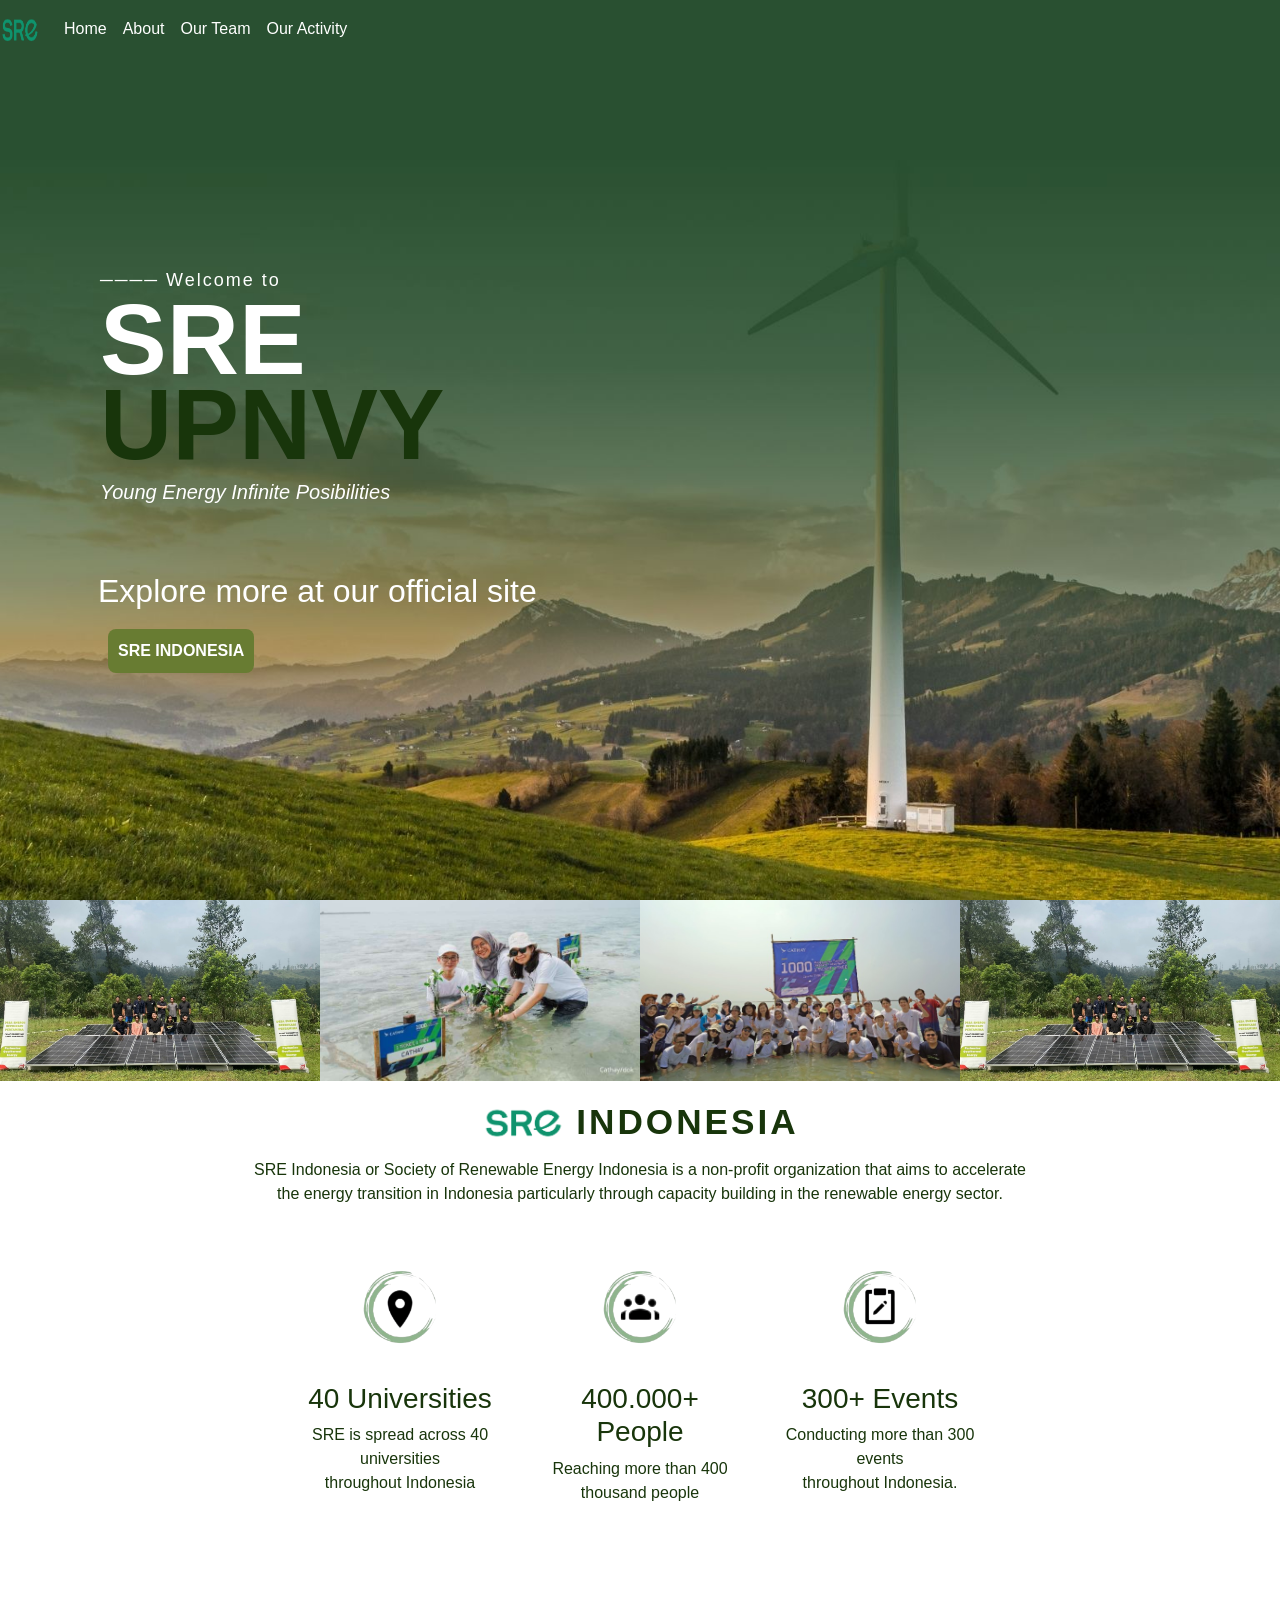
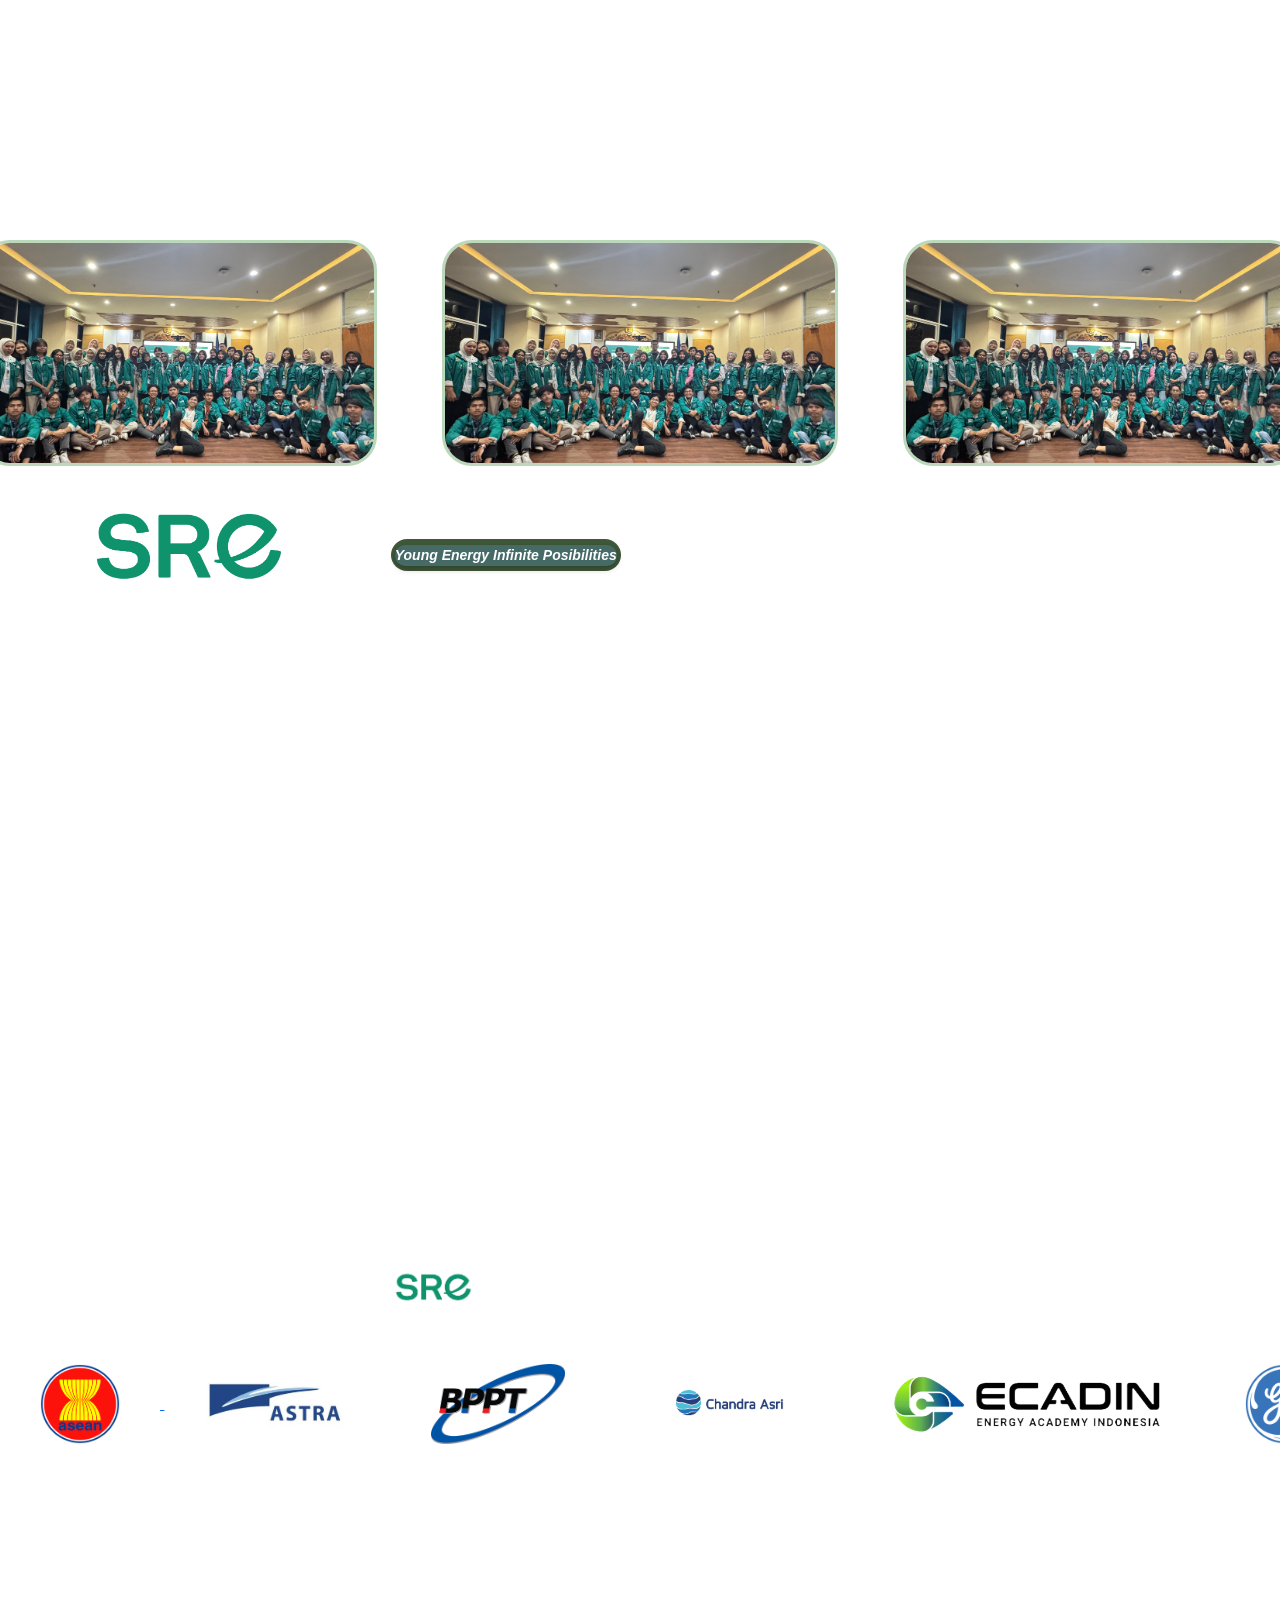
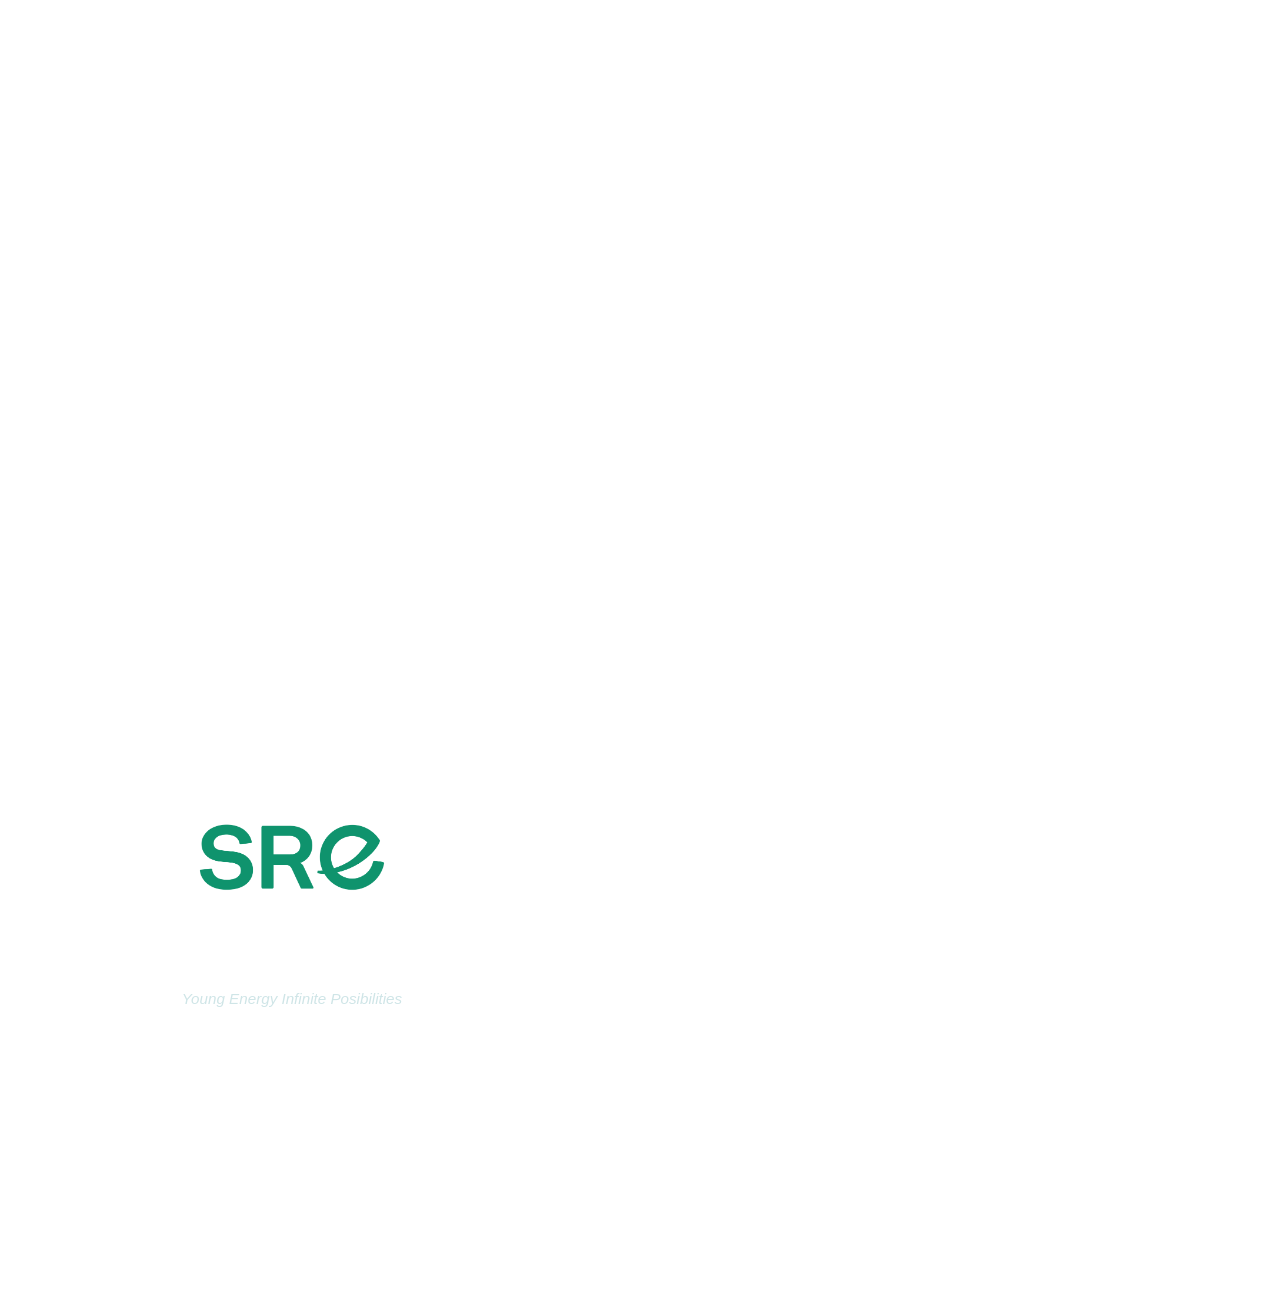
==== commit 357cfb10: "ubah struktur semuanya" ====
--- a/index.html
+++ b/index.html
@@ -4,31 +4,74 @@
     <meta charset="UTF-8">
     <meta name="viewport" content="width=device-width, initial-scale=1.0">
     <title>SRE WEBSITE</title>
+    <link href="https://cdn.jsdelivr.net/npm/bootstrap@5.3.8/dist/css/bootstrap.min.css" rel="stylesheet" integrity="sha384-sRIl4kxILFvY47J16cr9ZwB07vP4J8+LH7qKQnuqkuIAvNWLzeN8tE5YBujZqJLB" crossorigin="anonymous">
     <link rel="stylesheet" href="srewebsite.css">
+    <style>
+        .navbar-brand img { width: 40px;height: 30px; }
+        .navbar {
+            background-color: transparent !important; 
+            position: absolute; 
+            top: 0;
+            width: 100%;
+            z-index: 10; 
+        }
+        .navbar .nav-link, .navbar .navbar-brand {
+            color: white !important; } 
+        .navbar-toggler-icon {
+            /* Perlu disesuaikan agar ikon toggler juga terlihat */
+        }
+        /* --- PERUBAHAN SAMPAI SINI --- */
+        .container-fluid {
+            height: auto; 
+        overflow-y: visible;
+            padding-right: 0 !important;
+            padding-left: 0 !important;
+            margin-right: 0 !important;
+            margin-left: 0 !important;
+            width: 100% !important; /* Memastikan lebar penuh */
+        }
+    </style>
 </head>
 <body class="home-page">
-    <!-- <nav>
-        <div class="logosre">
+    <nav class="navbar navbar-expand-lg ">
+        <div class="container-fluid">
+          <a class="navbar-brand" href="#">
+            <img src="SRE_logo_green.png" alt="logo sre">
+          </a>
+          <button class="navbar-toggler" type="button" data-bs-toggle="collapse" data-bs-target="#navbarNav" aria-controls="navbarNav" aria-expanded="false" aria-label="Toggle navigation">
+            <span class="navbar-toggler-icon"></span>
+          </button>
+          <div class="collapse navbar-collapse" id="navbarNav">
+            <ul class="navbar-nav">
+              <li class="nav-item">
+                <a class="nav-link active" aria-current="page" href="#">Home</a>
+              </li>
+              <li class="nav-item">
+                <a class="nav-link active" href="#">About</a>
+              </li>
+              <li class="nav-item">
+                <a class="nav-link active" href="#">Our Team</a>
+              </li>
+              <li class="nav-item">
+                <a class="nav-link active" href="#">Our Activity</a>
+              </li>
+              
+            </ul>
+          </div>
         </div>
-        <ul>
-            <li><a href="index copy.html">Home</a></li>
-            <li><a href="About copy .html">About</a></li>
-            <li><a href="Activity copy.html">Activity</a></li>
-            <li><a href="Our Team copy.html">Our Team</a></li>
-        </ul>
-    </nav> -->
-
-    <div class="container">
+      </nav>
+
+    <div class="container-fluid">
         <section class="home-one">
             <div class="overlay-container">
                 <div class="overlay">
-                    <p>──── Welcome to</p>
-                    <h1>SRE<span>UPNVY</span></h1>
-                    <h3><em>Young Energy Infinite Posibilities</em></h3>
+                    <p class="scroll-in-left">──── Welcome to</p>
+                    <h1 class="scroll-in-left">SRE<span>UPNVY</span></h1>
+                    <h3 class="scroll-in-left"><em>Young Energy Infinite Posibilities</em></h3>
                 </div> 
                 <div class="explore-text">
-                    <h2>Explore more at our official site</h2>
-                    <a href="https://www.sre.co.id/id" target="_blank" class="sreidn-button">SRE INDONESIA</a>
+                    <h2 class="scroll-in">Explore more at our official site</h2>
+                    <a href="https://www.sre.co.id/id" target="_blank" class="sreidn-button scroll-in">SRE INDONESIA</a>
                 </div>
             </div>
         </section>
@@ -41,33 +84,41 @@
                 <img src="sreidn-logo/WhatsApp Image 2025-07-17 at 11.29.37_50a04f51.jpg" alt="foto 4">
             </div>
             <div class="sreidn-top">
-                <div class="sreidn-heading">
-                    <img src="SRE_logo_green.png" alt="logo sre">
-                    <h1><span>INDONESIA</span></h1>
-                </div>
-                <p>
+                <div class="scroll-in-left">
+                    <div class="sreidn-heading">
+                        <img src="SRE_logo_green.png" alt="logo sre">
+                        <h1><span>INDONESIA</span></h1>
+                    </div>
+                </div>
+                <p class="scroll-in-right">
                     SRE Indonesia or Society of Renewable Energy Indonesia is a non-profit organization that aims to accelerate <br> 
                     the energy transition in Indonesia particularly through capacity building in the renewable energy sector.
                 </p>
             </div>
             <div class="sreidn-middle">
                 <div class="middle-item">
-                    <img src="sreidn-logo/univ-removebg-preview.png" alt="middle-item 1">
-                    <h3>40 Universities</h3>
-                    <p>SRE is spread across 40 universities <br> throughout Indonesia</p>
+                    <img src="sreidn-logo/univ-removebg-preview.png" class="scroll-in-left" alt="middle-item 1">
+                    <div class="scroll-in">
+                        <h3>40 Universities</h3>
+                        <p >SRE is spread across 40 universities <br> throughout Indonesia</p>
+                    </div>
                 </div>
                 <div class="middle-item">
-                    <img src="sreidn-logo/orang-removebg-preview.png" alt="middle-item 2">
-                    <h3>400.000+ People</h3>
-                    <p>Reaching more than 400 thousand people</p>
+                    <img src="sreidn-logo/orang-removebg-preview.png" class="scroll-in-right" alt="middle-item 2">
+                    <div class="scroll-in">
+                        <h3>400.000+ People</h3>
+                        <p>Reaching more than 400 thousand people</p>
+                    </div>
                 </div>
                 <div class="middle-item">
-                    <img src="sreidn-logo/acara-removebg-preview.png" alt="middle-item 3">
-                    <h3>300+ Events</h3>
-                    <p>
-                        Conducting more than 300 events<br>
-                        throughout Indonesia.
-                    </p>
+                    <img src="sreidn-logo/acara-removebg-preview.png" class="scroll-in-right" alt="middle-item 3">
+                    <div class="scroll-in">
+                        <h3>300+ Events</h3>
+                        <p>
+                            Conducting more than 300 events<br>
+                            throughout Indonesia.
+                        </p>
+                    </div>
                 </div>
             </div>
         </section>
@@ -81,16 +132,18 @@
 
             <div class="sre-bottom">
                 <div class="sre-left">
-                    <img src="SRE_logo_green.png" alt="logo sre" class="sre-logo">
-                    <h2>UPN "Veteran" Yogyakarta</h2>
-                    <p>Young Energy Infinite Posibilities</p>
+                    <div class="scroll-in-left">
+                         <img src="SRE_logo_green.png" alt="logo sre" class="sre-logo">
+                        <h2>UPN "Veteran" Yogyakarta</h2>
+                        <p>Young Energy Infinite Posibilities</p>
+                    </div>
                 </div>
                 <div class="sre-right">
-                    <h1>What is SRE UPNVY?</h1>
+                    <h1 class="scroll-in">What is SRE UPNVY?</h1>
                     <div class="slogan-wrapper">
-                        <span class="slogan-badge">Young Energy Infinite Posibilities</span>
-                    </div>
-                    <p class="desc">
+                        <span class="slogan-badge scroll-in-right">Young Energy Infinite Posibilities</span>
+                    </div>
+                    <p class="desc scroll-in-right">
                         <span>Society of Renewable Energy (SRE) UPNVY</span> is a student organization specializing in New and Renewable Energy (NRE). <br>
                         This organization provides a forum for renewable energy science for male and female students from various departments at UPN "Veteran" Yogyakarta, <br>
                         introducing renewable energy and collaborating to create projects in the renewable energy field. Furthermore, this organization aims to increase student interest in and awareness of new and renewable energy. This is based on the fact that many students still have minimal knowledge about renewable energy.  
@@ -265,274 +318,33 @@
             </footer>
         </section>
     </div>
+
+
+    <script>
+        const elements = document.querySelectorAll('.scroll-in, .scroll-in-right, .scroll-in-left');
+      
+        const observer = new IntersectionObserver((entries) => {
+          entries.forEach(entry => {
+            if (entry.isIntersecting && !entry.target.classList.contains('show')) {
+              entry.target.classList.add('show');
+            }
+          });
+        }, {
+          threshold: 0.2
+        });
+      
+        elements.forEach(el => {
+          observer.observe(el);
+      
+          // 🔧 Tambahan: langsung beri class 'show' kalau sudah kelihatan saat load
+          const rect = el.getBoundingClientRect();
+          if (rect.top < window.innerHeight && rect.bottom > 0) {
+            el.classList.add('show');
+          }
+        });
+    </script>
+
+<script src="https://cdn.jsdelivr.net/npm/bootstrap@5.3.8/dist/js/bootstrap.bundle.min.js" integrity="sha384-FKyoEForCGlyvwx9Hj09JcYn3nv7wiPVlz7YYwJrWVcXK/BmnVDxM+D2scQbITxI" crossorigin="anonymous"></script>
+      
 </body>
 </html>
-<!DOCTYPE html>
-<html lang="en">
-<head>
-    <meta charset="UTF-8">
-    <meta name="viewport" content="width=device-width, initial-scale=1.0">
-    <title>SRE WEBSITE</title>
-    <link rel="stylesheet" href="srewebsite.css">
-</head>
-<body class="home-page">
-    <!-- <nav>
-        <div class="logosre">
-        </div>
-        <ul>
-            <li><a href="index copy.html">Home</a></li>
-            <li><a href="About copy .html">About</a></li>
-            <li><a href="Activity copy.html">Activity</a></li>
-            <li><a href="Our Team copy.html">Our Team</a></li>
-        </ul>
-    </nav> -->
-
-    <div class="container">
-        <section class="home-one">
-            <div class="overlay-container">
-                <div class="overlay">
-                    <p>──── Welcome to</p>
-                    <h1>SRE<span>UPNVY</span></h1>
-                    <h3><em>Young Energy Infinite Posibilities</em></h3>
-                </div> 
-                <div class="explore-text">
-                    <h2>Explore more at our official site</h2>
-                    <a href="https://www.sre.co.id/id" target="_blank" class="sreidn-button">SRE INDONESIA</a>
-                </div>
-            </div>
-        </section>
-
-        <section class="home-three">
-            <div class="sreidn-images">
-                <img src="sreidn-logo/WhatsApp Image 2025-07-17 at 11.28.17_38786099.jpg" alt="foto 1">
-                <img src="sreidn-logo/WhatsApp Image 2025-07-17 at 11.29.37_6268dc3e.jpg" alt="foto 2">
-                <img src="sreidn-logo/WhatsApp Image 2025-07-17 at 11.30.44_0208b21f.jpg" alt="foto 3">
-                <img src="sreidn-logo/WhatsApp Image 2025-07-17 at 11.29.37_50a04f51.jpg" alt="foto 4">
-            </div>
-            <div class="sreidn-top">
-                <div class="sreidn-heading">
-                    <img src="SRE_logo_green.png" alt="logo sre">
-                    <h1><span>INDONESIA</span></h1>
-                </div>
-                <p>
-                    SRE Indonesia or Society of Renewable Energy Indonesia is a non-profit organization that aims to accelerate <br> 
-                    the energy transition in Indonesia particularly through capacity building in the renewable energy sector.
-                </p>
-            </div>
-            <div class="sreidn-middle">
-                <div class="middle-item">
-                    <img src="sreidn-logo/univ-removebg-preview.png" alt="middle-item 1">
-                    <h3>40 Universities</h3>
-                    <p>SRE is spread across 40 universities <br> throughout Indonesia</p>
-                </div>
-                <div class="middle-item">
-                    <img src="sreidn-logo/orang-removebg-preview.png" alt="middle-item 2">
-                    <h3>400.000+ People</h3>
-                    <p>Reaching more than 400 thousand people</p>
-                </div>
-                <div class="middle-item">
-                    <img src="sreidn-logo/acara-removebg-preview.png" alt="middle-item 3">
-                    <h3>300+ Events</h3>
-                    <p>
-                        Conducting more than 300 events<br>
-                        throughout Indonesia.
-                    </p>
-                </div>
-            </div>
-        </section>
-
-        <section class="home-two">
-            <div class="sre-images">
-                <img src="fotoalbum/IMG_6080.jpg" alt="Foto 1" class="sre-img">
-                <img src="fotoalbum/IMG_6080.jpg" alt="Foto 2" class="sre-img">
-                <img src="fotoalbum/IMG_6080.jpg" alt="Foto 3" class="sre-img">
-            </div>
-
-            <div class="sre-bottom">
-                <div class="sre-left">
-                    <img src="SRE_logo_green.png" alt="logo sre" class="sre-logo">
-                    <h2>UPN "Veteran" Yogyakarta</h2>
-                    <p>Young Energy Infinite Posibilities</p>
-                </div>
-                <div class="sre-right">
-                    <h1>What is SRE UPNVY?</h1>
-                    <div class="slogan-wrapper">
-                        <span class="slogan-badge">Young Energy Infinite Posibilities</span>
-                    </div>
-                    <p class="desc">
-                        <span>Society of Renewable Energy (SRE) UPNVY</span> is a student organization specializing in New and Renewable Energy (NRE). <br>
-                        This organization provides a forum for renewable energy science for male and female students from various departments at UPN "Veteran" Yogyakarta, <br>
-                        introducing renewable energy and collaborating to create projects in the renewable energy field. Furthermore, this organization aims to increase student interest in and awareness of new and renewable energy. This is based on the fact that many students still have minimal knowledge about renewable energy.  
-                    </p>
-                </div>
-            </div>
-        </section>
-
-        <section class="home-four">
-            <div class="collab-container">
-                <div class="collab-heading">
-                    <h1><span>MEET</span></h1>
-                    <img src="SRE_logo_green.png" alt="logo sre">
-                    <h1><span>INDONESIA COLLABORATORS</span></h1>
-                </div>
-                <div class="collab">
-                    <div class="collaborators">
-                        <a href="https://asean.org/" target="_blank">
-                            <img src="srecollaborators/ASEAN.png" alt="logo ASEAN"> </a>
-                        <a href="http://astra.co.id/" target="_blank">
-                            <img src="srecollaborators/ASTRA.jpg" alt="logo ASTRA"></a>
-                        <img src="srecollaborators/BPPT.png" alt="logo BPPT">
-                        <a href="https://chandra-asri.com/id?gad_source=1&gad_campaignid=22125669579&gbraid=0AAAAArFUI5LkAQlbtIqx-YOl7ykiFJECK&gclid=Cj0KCQjw953DBhCyARIsANhIZobNIRGiQLPTIWfWsMm63AUCVNhUXt6UmaYI_AD4T3_EtJ8Ee23jcooaAioqEALw_wcB" target="_blank">
-                            <img src="srecollaborators/chandra_asri.webp" alt="logo Chandra asri"></a>
-                        <a href="https://www.ecadin.org/" target="_blank">
-                            <img src="srecollaborators/ECADIN-1.webp" alt="logo ECADIN"></a>
-                        <a href="https://www.ge.com/news/reports/tag/ge%20indonesia" target="_blank">
-                            <img src="srecollaborators/General_Electric_logo.svg.png" alt="logo General Electric"></a>
-                        <img src="srecollaborators/geodipa-logo.png" alt="logo Geodipa">
-                        <a href="https://www.giz.de/en/worldwide/352.html" target="_blank">
-                            <img src="srecollaborators/giz.jpg" alt="logo GIZ"></a>
-                        <a href="https://iesr.or.id/en/" target="_blank">
-                            <img src="srecollaborators/IESR-logo-caps-hires.png" alt="logo IESR"></a>
-                        <a href="https://www.irena.org/" target="_blank">
-                            <img src="srecollaborators/irena.png" alt="logo Irena"></a>
-                        <a href="https://www.metiires.or.id/" target="_blank">
-                            <img src="srecollaborators/METI-logo.png" alt="logo METI" class="logoMETI"></a>
-                        <a href="https://www.unmgcy.org/" target="_blank">
-                            <img src="srecollaborators/MGCY-Full.png" alt="logo MGCY"></a>
-                        <a href="https://www.esdm.go.id/en" target="_blank">
-                            <img src="srecollaborators/Ministry_of_Energy_and_Mineral_Resources.png" alt="logo Ministry of Energy and Mineral Resources of the Republic of Indonesia"></a>
-                        <a href="https://kemlu.go.id/portal/en" target="_blank">
-                            <img src="srecollaborators/ministry.png" alt="logo Ministry of Foreign Affairs of the Republic of Indonesia"></a>
-                        <a href="https://www.newenergynexus.com/" target="_blank">
-                            <img src="srecollaborators/nexus.png" alt="logo Nexus"></a>
-                        <a href="https://www.pertamina.com/" target="_blank">
-                            <img src="srecollaborators/pertamina.png" alt="logo Pertamina"></a>
-                        <a href="https://web.pln.co.id/" target="_blank">
-                            <img src="srecollaborators/PLN.png" alt="logo PLN"></a>
-                        <a href="https://purnomoyusgiantorocenter.org/" target="_blank">
-                            <img src="srecollaborators/purnomoyusgiantoro.jpg" alt="logo Purnomo Yusgiantoro"></a>
-                        <a href="https://rm.id/" target="_blank">
-                            <img src="srecollaborators/rakyatmerdeka.png" alt="logo RM.id"></a>
-                        <a href="https://rigsis.com/" target="_blank">
-                            <img src="srecollaborators/RIGSIS.png" alt="logo RIGSIS"></a>
-                        <a href="https://www.se.com/id/en/" target="_blank">
-                            <img src="srecollaborators/Schneider Electric 1.png" alt="logo Schneider Electric"></a>
-                        <a href="https://www.sedayu.com/" target="_blank">
-                            <img src="srecollaborators/SDU-1.png" alt="logo Sedayu"></a>
-                        <a href="https://www.seda.gov.my/" target="_blank">
-                            <img src="srecollaborators/seda-malaysia-logo-png_seeklogo-285004.png" alt="logo SEDA Malaysia"></a>
-                        <a href="https://www.ptsmi.co.id/" target="_blank">
-                            <img src="srecollaborators/SMI.webp" alt="logo SMI"></a>
-                        <a href="https://sunenergy.id/" target="_blank">
-                            <img src="srecollaborators/sun.jpg" alt="logo SUN"></a>
-                        <a href="https://www.supreme-energy.com/" target="_blank">
-                            <img src="srecollaborators/supreme.png" alt="logo Supreme Energy"></a>
-                        <a href="https://www.tmlenergy.co.id/" target="_blank">
-                            <img src="srecollaborators/tml.png" alt="logo TMLEnergy"></a>
-                        <a href="https://www.undp.org/" target="_blank">
-                            <img src="srecollaborators/UNDP_logo.svg.png" alt="logo UNDP" class="logoUNDP"></a>
-                        <a href="https://www.wartsila.com/" target="_blank">
-                            <img src="srecollaborators/Wärtsilä_logo.svg.png" alt="logo Wärtsilä"></a>
-    
-                        <!-- DUPLIKAT -->
-                        <a href="https://asean.org/" target="_blank">
-                            <img src="srecollaborators/ASEAN.png" alt="logo ASEAN"> </a>
-                        <a href="http://astra.co.id/" target="_blank">
-                            <img src="srecollaborators/ASTRA.jpg" alt="logo ASTRA"></a>
-                        <img src="srecollaborators/BPPT.png" alt="logo BPPT">
-                        <a href="https://chandra-asri.com/id?gad_source=1&gad_campaignid=22125669579&gbraid=0AAAAArFUI5LkAQlbtIqx-YOl7ykiFJECK&gclid=Cj0KCQjw953DBhCyARIsANhIZobNIRGiQLPTIWfWsMm63AUCVNhUXt6UmaYI_AD4T3_EtJ8Ee23jcooaAioqEALw_wcB" target="_blank">
-                            <img src="srecollaborators/chandra_asri.webp" alt="logo Chandra asri"></a>
-                        <a href="https://www.ecadin.org/" target="_blank">
-                            <img src="srecollaborators/ECADIN-1.webp" alt="logo ECADIN"></a>
-                        <a href="https://www.ge.com/news/reports/tag/ge%20indonesia" target="_blank">
-                            <img src="srecollaborators/General_Electric_logo.svg.png" alt="logo General Electric"></a>
-                        <img src="srecollaborators/geodipa-logo.png" alt="logo Geodipa">
-                        <a href="https://www.giz.de/en/worldwide/352.html" target="_blank">
-                            <img src="srecollaborators/giz.jpg" alt="logo GIZ"></a>
-                        <a href="https://iesr.or.id/en/" target="_blank">
-                            <img src="srecollaborators/IESR-logo-caps-hires.png" alt="logo IESR"></a>
-                        <a href="https://www.irena.org/" target="_blank">
-                            <img src="srecollaborators/irena.png" alt="logo Irena"></a>
-                        <a href="https://www.metiires.or.id/" target="_blank">
-                            <img src="srecollaborators/METI-logo.png" alt="logo METI"></a>
-                        <a href="https://www.unmgcy.org/" target="_blank">
-                            <img src="srecollaborators/MGCY-Full.png" alt="logo MGCY"></a>
-                        <a href="https://www.esdm.go.id/en" target="_blank">
-                            <img src="srecollaborators/Ministry_of_Energy_and_Mineral_Resources.png" alt="logo Ministry of Energy and Mineral Resources of the Republic of Indonesia"></a>
-                        <a href="https://kemlu.go.id/portal/en" target="_blank">
-                            <img src="srecollaborators/ministry.png" alt="logo Ministry of Foreign Affairs of the Republic of Indonesia"></a>
-                        <a href="https://www.newenergynexus.com/" target="_blank">
-                            <img src="srecollaborators/nexus.png" alt="logo Nexus"></a>
-                        <a href="https://www.pertamina.com/" target="_blank">
-                            <img src="srecollaborators/pertamina.png" alt="logo Pertamina"></a>
-                        <a href="https://web.pln.co.id/" target="_blank">
-                            <img src="srecollaborators/PLN.png" alt="logo PLN"></a>
-                        <a href="https://purnomoyusgiantorocenter.org/" target="_blank">
-                            <img src="srecollaborators/purnomoyusgiantoro.jpg" alt="logo Purnomo Yusgiantoro"></a>
-                        <a href="https://rm.id/" target="_blank">
-                            <img src="srecollaborators/rakyatmerdeka.png" alt="logo RM.id"></a>
-                        <a href="https://rigsis.com/" target="_blank">
-                            <img src="srecollaborators/RIGSIS.png" alt="logo RIGSIS"></a>
-                        <a href="https://www.se.com/id/en/" target="_blank">
-                            <img src="srecollaborators/Schneider Electric 1.png" alt="logo Schneider Electric"></a>
-                        <a href="https://www.sedayu.com/" target="_blank">
-                            <img src="srecollaborators/SDU-1.png" alt="logo Sedayu"></a>
-                        <a href="https://www.seda.gov.my/" target="_blank">
-                            <img src="srecollaborators/seda-malaysia-logo-png_seeklogo-285004.png" alt="logo SEDA Malaysia"></a>
-                        <a href="https://www.ptsmi.co.id/" target="_blank">
-                            <img src="srecollaborators/SMI.webp" alt="logo SMI"></a>
-                        <a href="https://sunenergy.id/" target="_blank">
-                            <img src="srecollaborators/sun.jpg" alt="logo SUN"></a>
-                        <a href="https://www.supreme-energy.com/" target="_blank">
-                            <img src="srecollaborators/supreme.png" alt="logo Supreme Energy"></a>
-                        <a href="https://www.tmlenergy.co.id/" target="_blank">
-                            <img src="srecollaborators/tml.png" alt="logo TMLEnergy"></a>
-                        <a href="https://www.undp.org/" target="_blank">
-                            <img src="srecollaborators/UNDP_logo.svg.png" alt="logo UNDP"></a>
-                        <a href="https://www.wartsila.com/" target="_blank">
-                            <img src="srecollaborators/Wärtsilä_logo.svg.png" alt="logo Wärtsilä"></a>
-                    </div>
-                </div>
-            </div>
-        </section>
-
-        <section class="home-five">
-            <h1 class="Contact-title">Contact Us</h1>
-            <footer class="footer-sre">
-                <div class="footer-left">
-                    <img src="SRE_logo_green.png" alt="logo sre">
-                    <h2>UPN "Veteran" Yogyakarta</h2>
-                    <p>Young Energy Infinite Posibilities</p>
-                </div>
-
-                <div class="footer-right">
-                    <div class="contact-item">
-                        <img src="contactlogo/icons8-email-90.png" alt="email">
-                        <span>email sre</span>
-                    </div>
-                    <div class="contact-item">
-                        <img src="contactlogo/icons8-instagram-logo-50.png" alt="instagram">
-                        <a href="https://www.instagram.com/sre.upnvy?igsh=MTJiMDk4Z2ZpbHgyZQ==" target="_blank">@sre.upnvy</a>
-                    </div>
-                    <div class="contact-item">
-                        <img src="contactlogo/icons8-tiktok-90.png" alt="tiktok">
-                        <a href="https://www.tiktok.com/@sre.upnvy?_t=ZS-8y2zm5NRVfc&_r=1" target="_blank">SRE UPNVY</a>
-                    </div>
-                    <div class="contact-item">
-                        <img src="contactlogo/icons8-youtube-50.png" alt="youtube">
-                        <a href="https://www.youtube.com/@sreupnvy3680" target="_blank">SRE UPNVY</a>
-                    </div>
-                    <div class="contact-item">
-                        <img src="contactlogo/icons8-linkedin-50.png" alt="linkedin">
-                        <a href="www.linkedin.com/company/sre-upnvy" target="_blank">linkedin</a>
-                    </div>
-                    <div class="contact-item">
-                        <img src="contactlogo/icons8-location-50.png" alt="location">
-                        <p>Jl. Padjajaran Jl. Ring Road Utara No.104, Ngropoh, Condongcatur, Kec. Depok, Kabupaten Sleman, Daerah Istimewa Yogyakarta 55283</p>
-                    </div>
-                </div>
-            </footer>
-        </section>
-    </div>
-</body>
-</html>
--- a/srewebsite.css
+++ b/srewebsite.css
@@ -3,8 +3,8 @@
     padding : 0;
     box-sizing: border-box;
     font-family: "Poppins", sans-serif; }
-body { overflow-x: hidden; background: linear-gradient(to bottom, #18350B) ; margin: 0; padding: 0; scroll-behavior: smooth;}
-.about-page{background: linear-gradient(to bottom, #0b3d2e, #567c4b); }
+body {width: 100%; overflow-y: visible; overflow-x: hidden; background: linear-gradient(to bottom, #18350B) ; margin: 0; padding: 0; scroll-behavior: smooth;}
+.about-page{background: linear-gradient(to bottom, #0b3d2e, #c7bda5); }
 .container{ scroll-snap-type: y mandatory; overflow-y: scroll; height: 100vh; scroll-behavior: smooth;}
 section{
     overflow-x:hidden;
@@ -13,6 +13,27 @@
     justify-content: center;
     align-items: center; 
     scroll-snap-align: start; } 
+
+/* ANIMASI SCROLL IN */
+.scroll-in {
+    transform: translateY(100px); /* gerak dari bawah */
+    transition: transform 0.8s ease-out; }
+.scroll-in.show {transform: translateY(0);}
+.scroll-in-right {
+    transform: translateX(100px) scale(0.95);
+    opacity: 0;
+    transition: transform 0.8s ease-out, opacity 0.8s ease-out; }
+.scroll-in-right.show {
+    transform: translateX(0) scale(1);
+    opacity: 1; }
+.scroll-in-left {
+    transform: translateX(-100px) scale(0.95);
+    opacity: 0;
+    transition: transform 0.8s ease; }
+.scroll-in-left.show {
+    transform: translateX(0) scale(1);
+    opacity: 1; }
+
 .one{ 
     position: relative;
     background-image: url(fotoalbum/Green\ Tosca\ Modern\ Geometric\ Web\ Hosting\ Service\ Presentation.jpg);
@@ -22,7 +43,8 @@
     color: white;
     display: flex;
     align-items: center;
-    justify-content: center; }
+    justify-content: center; 
+}
 .vision{ padding: 60px 100px; }
 .vission-row {
     padding-left: 20px;
@@ -35,8 +57,8 @@
 .vision-title{display: flex; align-items: flex-start; flex-direction: column; gap: 0;}
 h2.visi{ font-size: 4rem; letter-spacing: 6px;  color: white; position: relative; margin: 0; padding-bottom: 10px; line-height: 1;} 
 h2.our { font-size: 3rem;  letter-spacing: 6px ; color: #007a60;  margin: 0; padding: 0; line-height: 1; }
-.vision-text p { font-size: 18px; color: #d7d0d0; margin-top: 20px; line-height: 1.6; text-align: justify;}
-.vision-text p span{color: #007a60;}
+.vision-text p { font-size: 18px; color: #b6c664; margin-top: 20px; line-height: 1.6; text-align: justify;}
+.vision-text p span{color: #f3fcfa; font-weight: bold;}
 h2.visi::after{
     content: "";
     position: absolute;
@@ -82,15 +104,7 @@
     flex: 1;
     box-shadow: 0 2px 6px rgba(0,0,0,0.1);}
 .misi-box p{margin: 0; font-size: 1rem; color: #18350B; line-height: 1.6;}
-/* .mission p{ flex: 3; text-align: justify;  font-family: 'Poppins', sans-serif; }
-.point{
-    background-color: #71d5a3;
-    padding: 10px;
-    margin-bottom: 20px;
-    border-radius: 12px;
-    box-shadow: 0 2px 8px rgba(0,0,0,0.05); 
-    font-family: 'Poppins', sans-serif;
-    line-height: 1.6; } */
+
 
 /* TAGLINE */
 .ourtagline {
@@ -236,19 +250,19 @@
 .sre-right h1{
     font-size: 28px;
     font-weight: bold;
-    margin-bottom: 10px; }
+    margin-bottom: 5px; }
 .slogan-wrapper{
     background-color: #3f5838;
     display: inline-block;
     padding: 4px;
     border-radius: 20px;
-    margin: 10px 0 20px 0;  }
+    margin-bottom: 5px;
+     }
 .slogan-badge {
     background-color: #466b67;
     color: white;
     font-style: italic;
     font-weight: 600;
-    padding: 6px 16px;
     border-radius: 20px;
     display: inline-block;
     box-shadow: 0 3px 6px rgba(0, 0, 0, 0.25);
@@ -260,7 +274,7 @@
 
 /* TENTANG SRE INDONESIA */
 .home-three{
-    color: white;
+    color:  #18350B; 
     /* background-color: #037581; */
     /* padding: 2rem; */
     /* padding-top: 3rem; */
@@ -274,7 +288,7 @@
 .sreidn-heading h1{
     font-size: 2.5rem;
     font-weight: bold;
-    color: white;
+    color:  #18350B; 
     margin: 0; }
 .sreidn-heading img{ width: 85px; height: auto; display: block; margin-bottom: 8px;}
 .sreidn-images{
@@ -314,7 +328,7 @@
     flex-wrap: wrap;
     text-align: center;
 }
-.collab-heading h1{ font-size: 2rem; margin: 0; color: white; }
+.collab-heading h1{ font-size: 2rem; margin: 0; color:  #18350B;  }
 .collab-heading img{
     margin-top: 8.7rem;
     height: auto; 
@@ -367,7 +381,8 @@
 /* CONTACT US */
 .home-five{
     /* background-color: #037581; */
-    color: white;
+    color:  #18350B; 
+
     padding: 80px 40px;
     min-height: 100vh;
     display: flex;
@@ -637,76 +652,4 @@
     transition: background-color 0.3s ease; }
 .back-btn:hover { background-color: #406868; }
 
-
 /* MEET OUR TEAM */
-.pvp-wrapper {
-    display: flex;
-    justify-content: space-between;
-    align-items: flex-start;
-    flex-wrap: wrap;
-    gap: 40px; }
-.pvp-title {
-    color: white;
-    letter-spacing: 3px;
-    padding: 3px 8px;
-    border-radius: 10px;
-    display: inline-block;
-    margin-bottom: 8px;
-    /* flex: 1; */
-    min-width: 250px; }
-.pvp-title h2 {
-    font-size: 22px;
-    margin-bottom: 10px; }
-.pvp-container {
-    padding: 40px;
-    font-family: sans-serif;
-    color: white;
-    display: flex;
-    flex-direction: column;
-    gap: 40px;
-    max-width: 900px;
-    margin: auto; }
-.pvp {
-    display: flex;
-    align-items: center;
-    gap:40px; 
-    flex-direction: row-reverse;
-    text-align: right;
-    }
-.pvp .pvp-text{ align-items: flex-start; text-align: left;}
-.pvptitle{
-    color: white;
-    letter-spacing: 2px;
-    background-color: #406868;
-    padding: 5px 8px;
-    border-radius: 10px;
-    display: inline-block;
-    margin-bottom: 8px;
-    /* flex: 1; */
-    min-width: 250px;
-}
-.pvp img {
-    height: 200px;
-    width: 200px;
-    border-radius: 12px;
-    object-fit: cover;}
-.pvp-text {
-    display: flex;
-    flex-direction: column;
-    justify-content: center; }
-.pvp-text .pvp-title{
-    font-weight: 600;
-    font-size: 14px;
-    display: inline-block;
-    padding: 4px 10px;
-    border-radius: 8px;
-    margin: 8px 0; }
-.pvp h2 { 
-    font-size: 28px;
-    margin: 0;
-    font-weight: bold;
-}
-
-/* .pvp p {
-
-} */
